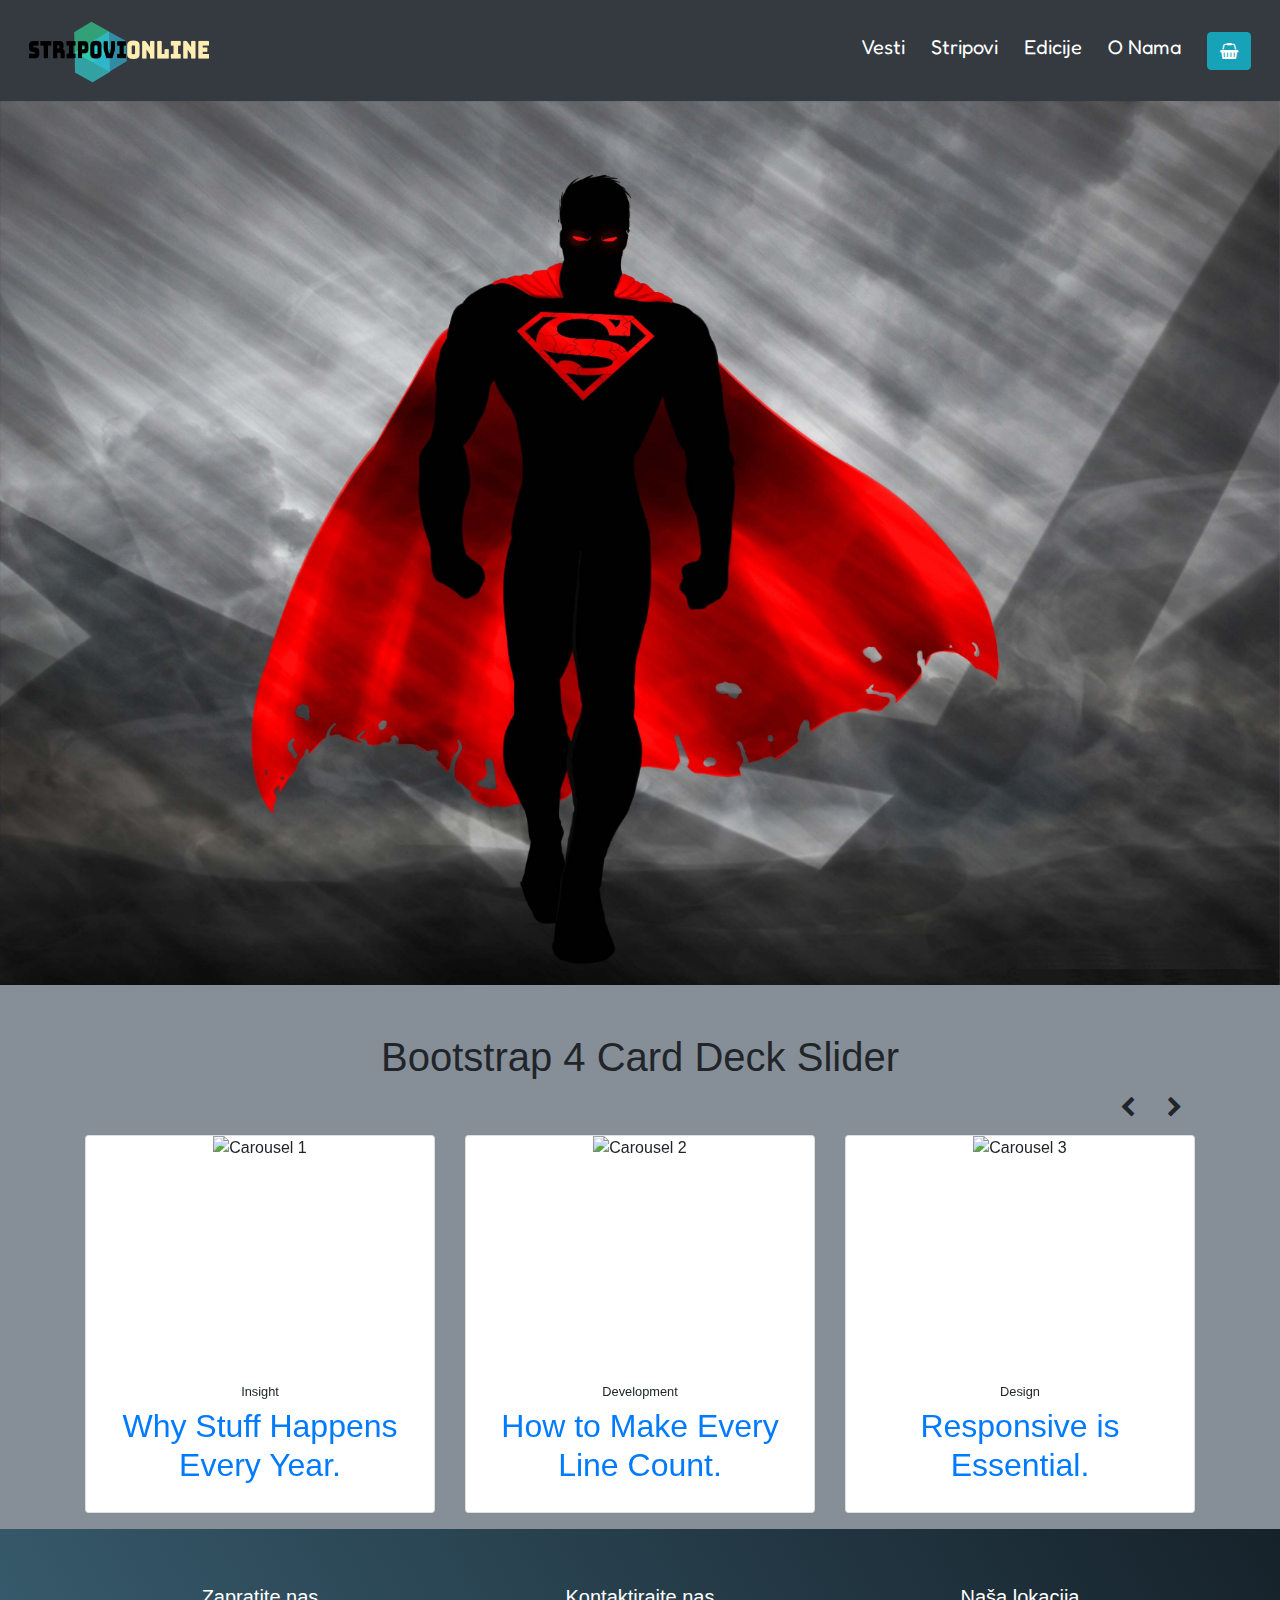
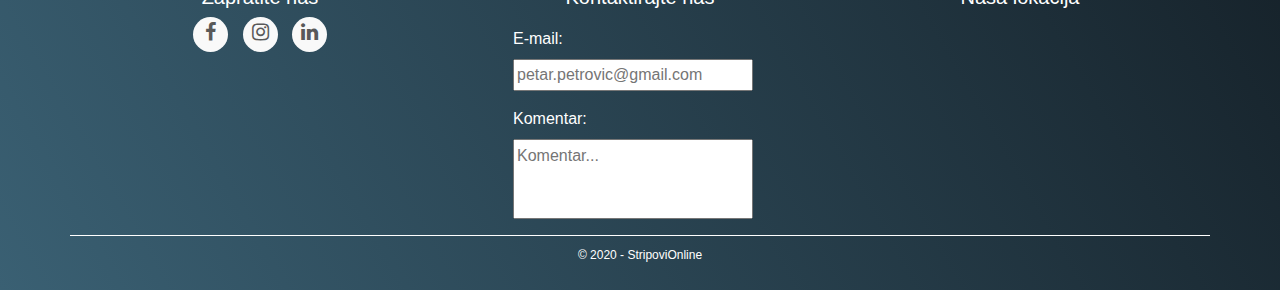
==== index.html @ 9f7eedb9 "Izmene3" ====
<!DOCTYPE html>
<html lang="en">

<head>

    <meta charset="UTF-8">
    <meta name="viewport" content="width=device-width, initial-scale=1.0">
    <title>StripoviOnline</title>
    <link rel="stylesheet" href="style.css">
    <script type="text/javascript" src="main.js"></script>
    <meta charset='utf-8'>
    <!-- CSS -->
    <link rel="stylesheet" href="https://maxcdn.bootstrapcdn.com/bootstrap/4.3.1/css/bootstrap.min.css">
    <!-- jQuery -->
    <script src="https://ajax.googleapis.com/ajax/libs/jquery/3.4.1/jquery.min.js"></script>
    <!-- Popper JS -->
    <script src="https://cdnjs.cloudflare.com/ajax/libs/popper.js/1.14.7/umd/popper.min.js">
    </script>
    <!-- JavaScript -->
    <script src="https://maxcdn.bootstrapcdn.com/bootstrap/4.3.1/js/bootstrap.min.js">
    </script>
    <!--Icons-->
    <link rel="stylesheet" href="https://cdnjs.cloudflare.com/ajax/libs/font-awesome/4.7.0/css/font-awesome.min.css">
</head>

<body>
    <nav class="navbar navbar-expand-lg navbar-light bg-dark sticky-top py-0">
        <a class="navbar-brand" href="index.html"><img src="slike/stripovionline.png" alt="stripovionline"></a>
        <button class="navbar-toggler" data-target="#my-nav" data-toggle="collapse" aria-controls="my-nav"
            aria-expanded="false" aria-label="Toggle navigation">
            <span class="navbar-toggler-icon"></span>
        </button>
        <div id="my-nav" class="collapse navbar-collapse">
            <ul class="navbar-nav ml-auto">
                <li class="nav-item active ">
                    <a class="nav-link efekat" href="vesti.html" style="color: white;">Vesti<span
                            class="sr-only"></span></a>
                </li>
                <li class="nav-item active ">
                    <a class="nav-link efekat" href="stripovi.html" style="color: white;">Stripovi<span
                            class="sr-only"></span></a>
                </li>
                <li class="nav-item active ">
                    <a class="nav-link efekat" href="edicije.html" style="color: white;">Edicije<span
                            class="sr-only"></span></a>
                </li>
                <li class="nav-item active ">
                    <a class="nav-link efekat" href="onama.html" style="color: white;">O Nama<span
                            class="sr-only"></span></a>
                </li>

                <li class="nav-item active">
                    <a class="nav-link" href="cart.html"> <span id="group">
                            <button type="button" class="btn btn-info">
                                <i class="fa fa-shopping-basket"></i>
                            </button>
                            <span class="badge badge-light"></span>
                        </span><span class="sr-only"></span></a>
                </li>
            </ul>
        </div>
    </nav>

    <div class="container-fluid pl-0 pr-0" style="text-align: center;">
        <div id="demo" class="carousel slide carousel-fade mb-2" data-ride="carousel">
            <ul class="carousel-indicators">
                <li data-target="#demo" data-slide-to="0"></li>
                <li data-target="#demo" data-slide-to="1"></li>
                <li data-target="#demo" data-slide-to="2"></li>
                <li data-target="#demo" data-slide-to="3"></li>
                <li data-target="#demo" data-slide-to="4"></li>
            </ul>
            <div class="carousel-inner">
                <div class="carousel-item active">
                    <img src="slike/carousel3.jpg" alt="carousel3">
                </div>
                <div class="carousel-item">
                    <img src="slike/carousel4.jpg" alt="carousel4">
                </div>
                <div class="carousel-item">
                    <img src="slike/carousel1.jpg" alt="carousel1">
                </div>
                <div class="carousel-item">
                    <img src="slike/carousel2.jpg" alt="carousel2">
                </div>
            </div>
            <a class="carousel-control-prev" href="#demo" data-slide="prev">
            </a>
            <a class="carousel-control-next" href="#demo" data-slide="next">
            </a>
        </div>
        <div id="demo2" class="carousel slide carousel-fade mb-2" data-ride="carousel">
            <ul class="carousel-indicators">
                <li data-target="#demo2" data-slide-to="0"></li>
                <li data-target="#demo2" data-slide-to="1"></li>
                <li data-target="#demo2" data-slide-to="2"></li>
                <li data-target="#demo2" data-slide-to="3"></li>
                <li data-target="#demo2" data-slide-to="4"></li>
            </ul>
            <div class="carousel-inner">

            </div>
            <a class="carousel-control-prev" href="#demo" data-slide="prev">
            </a>
            <a class="carousel-control-next" href="#demo" data-slide="next">
            </a>
        </div>
        <section class="container pt-3">
            <div class="row">
                <div class="col-lg-12">
                    <h1>Bootstrap 4 Card Deck Slider</h1>
                </div>
            </div>
        </section>
        <section class="carousel slide" data-ride="carousel" id="postsCarousel">
            <div class="container">
                <div class="row">
                    <div class="col-12 text-md-right lead">
                        <a class="btn btn-secondary-outline prev" href="" title="go back"><i
                                class="fa fa-lg fa-chevron-left"></i></a>
                        <a class="btn btn-secondary-outline next" href="" title="more"><i
                                class="fa fa-lg fa-chevron-right"></i></a>
                    </div>
                </div>
            </div>
            <div class="container pt-0 mt-2">
                <div class="carousel-inner">
                    <div class="carousel-item active">
                        <div class="card-deck">
                            <div class="card h-100">
                                <div class="card-img-top card-img-top-250">
                                    <img class="img-fluid" src="http://i.imgur.com/EW5FgJM.png" alt="Carousel 1">
                                </div>
                                <div class="card-body pt-2">
                                    <h6 class="small text-wide p-b-2">Insight</h6>
                                    <h2>
                                        <a href="">Why Stuff Happens Every Year.</a>
                                    </h2>
                                </div>
                            </div>
                            <div class="card h-100">
                                <div class="card-img-top card-img-top-250">
                                    <img class="img-fluid" src="http://i.imgur.com/Hw7sWGU.png" alt="Carousel 2">
                                </div>
                                <div class="card-body pt-2">
                                    <h6 class="small text-wide p-b-2">Development</h6>
                                    <h2>
                                        <a href="">How to Make Every Line Count.</a>
                                    </h2>
                                </div>
                            </div>
                            <div class="card h-100">
                                <div class="card-img-top card-img-top-250">
                                    <img class="img-fluid" src="http://i.imgur.com/g27lAMl.png" alt="Carousel 3">
                                </div>
                                <div class="card-body pt-2">
                                    <h6 class="small text-wide p-b-2">Design</h6>
                                    <h2>
                                        <a href="">Responsive is Essential.</a>
                                    </h2>
                                </div>
                            </div>
                        </div>
                    </div>
                    <div class="carousel-item">
                        <div class="card-deck">
                            <div class="card">
                                <div class="card-img-top card-img-top-250">
                                    <img class="img-fluid"
                                        src="//visualhunt.com/photos/l/1/office-student-work-study.jpg"
                                        alt="Carousel 4">
                                </div>
                                <div class="card-body pt-2">
                                    <h6 class="small text-wide p-b-2">Another</h6>
                                    <h2>
                                        <a href="">Tagline or Call-to-action.</a>
                                    </h2>
                                </div>
                            </div>
                            <div class="card">
                                <div class="card-img-top card-img-top-250">
                                    <img class="img-fluid"
                                        src="//visualhunt.com/photos/l/1/working-woman-technology-computer.jpg"
                                        alt="Carousel 5">
                                </div>
                                <div class="card-body pt-2">
                                    <h6 class="small text-wide p-b-2"><span class="pull-xs-right">12.04</span> Category
                                        1</h6>
                                    <h2>
                                        <a href="">This is a Blog Title.</a>
                                    </h2>
                                </div>
                            </div>
                            <div class="card">
                                <div class="card-img-top card-img-top-250">
                                    <img class="img-fluid"
                                        src="//visualhunt.com/photos/l/1/people-office-team-collaboration.jpg"
                                        alt="Carousel 6">
                                </div>
                                <div class="card-body pt-2">
                                    <h6 class="small text-wide p-b-2">Category 3</h6>
                                    <h2>
                                        <a href="">Catchy Title of a Blog Post.</a>
                                    </h2>
                                </div>
                            </div>
                        </div>
                    </div>
                </div>
            </div>
        </section>
    </div>

    <footer class="mainfooter" role="contentinfo">
        <div class="footer-middle">
            <div class="container">
                <div class="row">
                    <div class="col-md-4 socials">
                        <h5>Zapratite nas</h5>
                        <ul class="social-network social-circle">
                            <li><a href="www.facebook.com" class="icoFacebook" title="Facebook"><i
                                        class="fa fa-facebook"></i></a>
                            </li>
                            <li><a href="www.instagram.com" class="icoInstagram" title="Instagram"><i
                                        class="fa fa-instagram"></i></a>
                            </li>
                            <li><a href="www.linkedin.com" class="icoLinkedin" title="Linkedin"><i
                                        class="fa fa-linkedin"></i></a>
                            </li>
                        </ul>
                    </div>
                    <div class="col-md-4 contactform">
                        <div class="form">
                            <h5 style="text-align: center; padding-bottom: 0.5em;">Kontaktirajte nas</h5>
                            <label for="email">E-mail:</label>
                            <input type="email" name="email" id="email" placeholder="petar.petrovic@gmail.com"
                                style="height: 2em; width: 15em; margin-bottom: 1em;"><br>
                            <label for="textarea">Komentar:</label>
                            <input type="text" name="textarea" id="textarea" placeholder="Komentar..."
                                style="height: 5em; width: 15em; margin-bottom: 1em; padding-bottom: 3em;"><br>
                        </div>
                    </div>
                    <div class="col-md-4 map">
                        <h5>Naša lokacija</h5>
                        <div id="map-container-google-2" class="z-depth-1-half map-container"
                            style="height: 13em; text-align: center;">
                            <iframe src="https://maps.google.com/maps?q=belgrade&t=&z=13&ie=UTF8&iwloc=&output=embed"
                                frameborder="1" style="border:0;" allowfullscreen></iframe>
                        </div>
                    </div>
                </div>
                <div class="row">
                    <div class="col-md-12 copy">
                        <p class="text-center">&copy; 2020 - StripoviOnline</p>
                    </div>
                </div>
            </div>
        </div>
    </footer>
</body>



</html>
---- style.css ----
@import url('https://fonts.googleapis.com/css2?family=Fredoka+One&display=swap');
@import url('https://fonts.googleapis.com/css2?family=Open+Sans&display=swap');
@import url('https://fonts.googleapis.com/css2?family=Lato&display=swap');
body {
    font-size: 18px;
    width: 100%;
}

.container-fluid {
    background-color: #868f98;
    overflow: hidden;
}

/* Navbar */

nav {
    padding: 24px;
    text-align: center;
    font-family: 'Fredoka One', cursive;
    font-size: 20px;
}

nav a {    
    text-decoration: none;
    padding: 20px 0;
    margin: 0 5px;
    font-size: 20px;
}

.efekat:hover {
    transition: 0.125s ease;
    color: white;
    border-top: 4px solid white;
    border-bottom: 4px solid white;
    padding: 6px 0;
}

.badge {
    position: relative;
    top: -20px;
    left: -25px;
    border: 1px solid black;
    border-radius: 50%;
}

button {
    margin: 5px;
}

/*Slike*/

.logo {
    display: inline;
    margin-right: 450px;
}

.thumbnail img {
    display: inline;
    height: 250px;
    width: 180px;
}

/*Dugme "Dodaj"*/

.dugme {
    position: absolute;
    bottom: 0;
    right: 1em;
    line-height: 2vw;
    text-align: center;
    font-family: 'Lato', sans-serif;
}

/*Stripovi.html*/

#stripovi {
    padding-top: 1em;
    margin-left: 10px;
}

.comic-img-top {
    background-color: whitesmoke;
    border-radius: 3px;
    margin-right: 1em;
    padding-top: 3em;
}

.naziv {
    font-family: 'Fredoka One', cursive;
    float: right;
    margin-top: auto;
}

.cena {
    position: absolute;
    color: rgb(16, 111, 114);
    bottom: 3em;
    right: 1em;
    font-family: 'Lato', sans-serif;
    font-weight: 1000;
}

.opis {
    font-family: 'Lato', sans-serif;
    font-weight: 600;
}

.kupi {
    filter: invert(100%);
    margin-bottom: 10px;
}

/*Index.html*/

.carousel-inner img {
    width: 100%;
    height: 100vh;
    padding-bottom: 1em;
}

.carousel-inner {
    padding-left: 0em;
    padding-right: 0em;
    margin-left: 0em;
    margin-right: 0em;
}

.carousel-indicators li {
    visibility: hidden;
}

.card-title {
    font-family: 'Fredoka One', cursive;
}

.card-body>p {
    font-family: 'Lato', sans-serif;
}

.card-deck {
    padding-bottom: 1em;
}

.card:hover {
    box-shadow: 55px 55px 55px 55px rgba(0, 0, 0, 0.3);
    transition: 375ms;
}

.card-img-top {
    height: 15em;
}

.footer-middle {
    margin-top: 0em;
}

/*Dugme "Vrh"*/

.back-to-top {
    position: fixed;
    bottom: 35px;
    right: 25px;
    height: 38px;
    width: 60px;
    display: none;
    margin-bottom: -10px;
}

/*Footer*/

.form {
    text-align: left;
    position: relative;
    width: 100%;
    padding-right: 3em;
    padding-left: 3em;
}

.socials, .contactform, .map{
    text-align: center;
}

.socials .contactform .map>h5{
    padding-bottom: 2em;
}

footer {
    background: #16222A;
    background: -webkit-linear-gradient(59deg, #3A6073, #16222A);
    background: linear-gradient(60deg, #3A6073, #16222A);
    color: white;
    padding-top: 1.5em;
}

footer a {
    color: #fff;
    font-size: 14px;
    transition-duration: 0.2s;
}

footer a:hover {
    color: #FA944B;
    text-decoration: none;
}

.copy {
    font-size: 12px;
    padding: 10px;
    border-top: 1px solid #FFFFFF;
}

.footer-middle {
    padding-top: 2em;
    color: white;
}

.map-container-2 {
    overflow: hidden;
    padding-bottom: 56.25%;
    position: relative;
    height: 0;
}

.map-container-2 iframe {
    left: 0;
    top: 0;
    height: 100%;
    width: 100%;
    position: absolute;
}

/* Social */

ul.social-network {
    list-style: none;
    display: inline;
    margin-left: 0 !important;
    padding: 0;
    
}

ul.social-network li {
    display: inline;
    margin: 0 5px;
    
}

/* Footer social */

.social-network a.icoFacebook:hover {
    background-color: #3B5998;
}

.social-network a.icoLinkedin:hover {
    background-color: #007bb7;
}

.social-network a.icoInstagram:hover {
    background: #f09433;
    background: -moz-linear-gradient(45deg, #f09433 0%, #e6683c 25%, #dc2743 50%, #cc2366 75%, #bc1888 100%);
    background: -webkit-linear-gradient(45deg, #f09433 0%, #e6683c 25%, #dc2743 50%, #cc2366 75%, #bc1888 100%);
    background: linear-gradient(45deg, #f09433 0%, #e6683c 25%, #dc2743 50%, #cc2366 75%, #bc1888 100%);
    filter: progid:DXImageTransform.Microsoft.gradient( startColorstr='#f09433', endColorstr='#bc1888', GradientType=1);
}

.social-network a.icoFacebook:hover i, .social-network a.icoLinkedin:hover i, .social-network a.icoInstagram:hover i {
    color: #fff;
}

.social-network a.socialIcon:hover, .socialHoverClass {
    color: #44BCDD;
}

.social-circle li a {
    display: inline-block;
    position: relative;
    margin: 0 auto 0 auto;
    -moz-border-radius: 50%;
    -webkit-border-radius: 50%;
    border-radius: 50%;
    text-align: center;
    width: 35px;
    height: 35px;
    font-size: 20px;
}

.social-circle li i {
    margin: 0;
    line-height: 30px;
    text-align: center;
}

.social-circle li a:hover i, .triggeredHover {
    -moz-transform: rotate(360deg);
    -webkit-transform: rotate(360deg);
    -ms--transform: rotate(360deg);
    transform: rotate(360deg);
    -webkit-transition: all 0.2s;
    -moz-transition: all 0.2s;
    -o-transition: all 0.2s;
    -ms-transition: all 0.2s;
    transition: all 0.2s;
}

.social-circle i {
    color: #595959;
    -webkit-transition: all 0.8s;
    -moz-transition: all 0.8s;
    -o-transition: all 0.8s;
    -ms-transition: all 0.8s;
    transition: all 0.8s;
}

.social-network a {
    background-color: #F9F9F9;
}
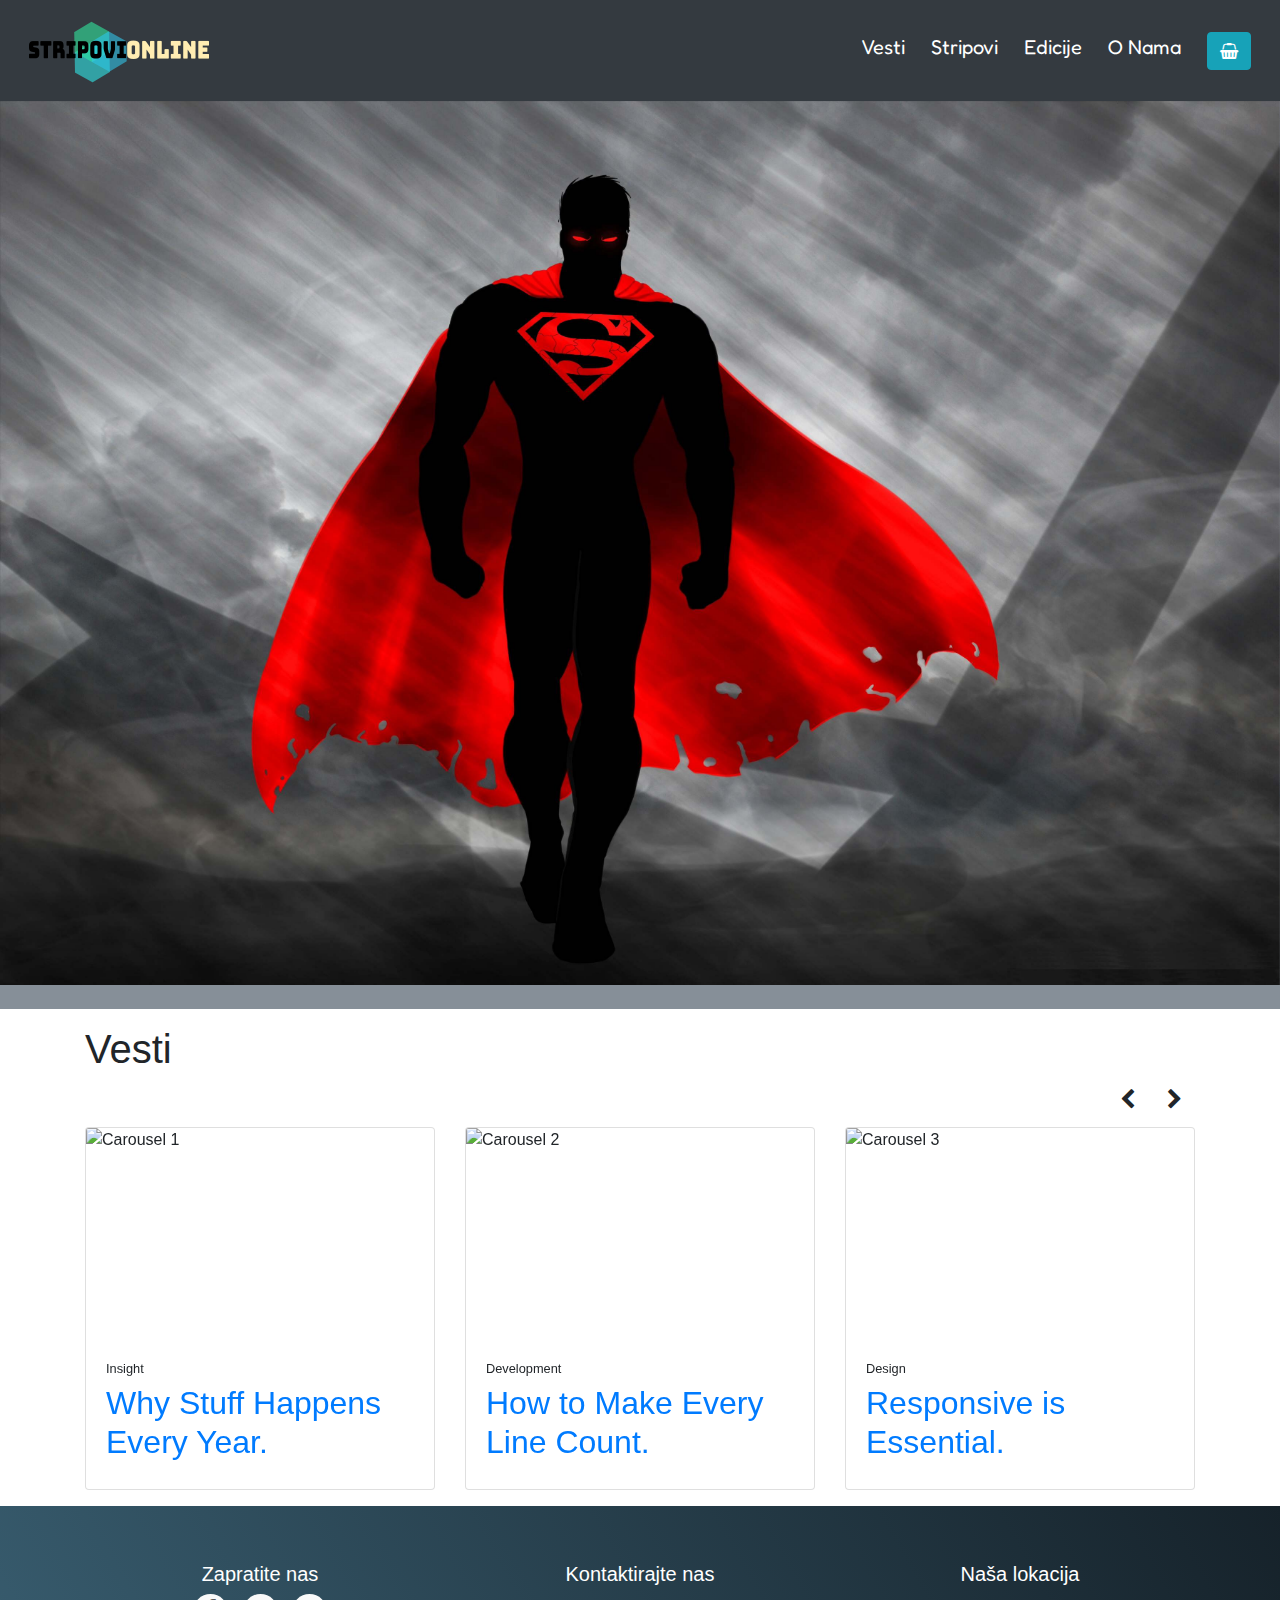
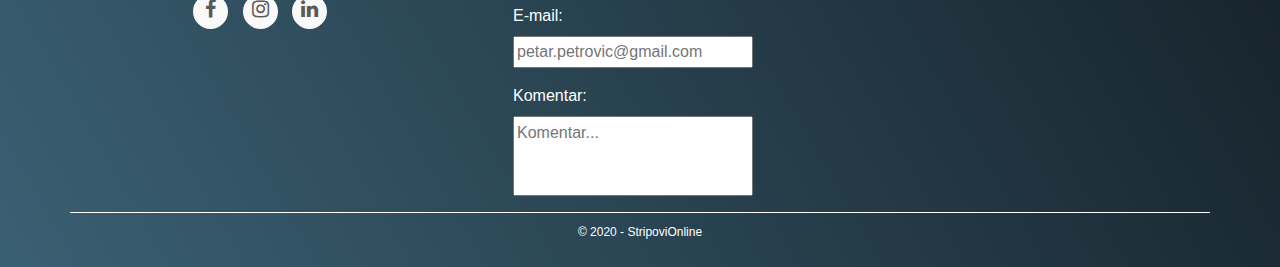
==== commit dc2c25f2: "Izmene4" ====
--- a/index.html
+++ b/index.html
@@ -88,129 +88,112 @@
             </a>
             <a class="carousel-control-next" href="#demo" data-slide="next">
             </a>
-        </div>
-        <div id="demo2" class="carousel slide carousel-fade mb-2" data-ride="carousel">
-            <ul class="carousel-indicators">
-                <li data-target="#demo2" data-slide-to="0"></li>
-                <li data-target="#demo2" data-slide-to="1"></li>
-                <li data-target="#demo2" data-slide-to="2"></li>
-                <li data-target="#demo2" data-slide-to="3"></li>
-                <li data-target="#demo2" data-slide-to="4"></li>
-            </ul>
+        </div>        
+    </div>
+    <section class="container pt-3">
+        <div class="row">
+            <div class="col-lg-12">
+                <h1>Vesti</h1>
+            </div>
+        </div>
+    </section>
+    <section class="carousel slide" data-ride="carousel" id="postsCarousel">
+        <div class="container">
+            <div class="row">
+                <div class="col-12 text-md-right lead">
+                    <a class="btn btn-secondary-outline prev" href="" title="go back"><i
+                            class="fa fa-lg fa-chevron-left"></i></a>
+                    <a class="btn btn-secondary-outline next" href="" title="more"><i
+                            class="fa fa-lg fa-chevron-right"></i></a>
+                </div>
+            </div>
+        </div>
+        <div class="container pt-0 mt-2">
             <div class="carousel-inner">
-
-            </div>
-            <a class="carousel-control-prev" href="#demo" data-slide="prev">
-            </a>
-            <a class="carousel-control-next" href="#demo" data-slide="next">
-            </a>
-        </div>
-        <section class="container pt-3">
-            <div class="row">
-                <div class="col-lg-12">
-                    <h1>Bootstrap 4 Card Deck Slider</h1>
-                </div>
-            </div>
-        </section>
-        <section class="carousel slide" data-ride="carousel" id="postsCarousel">
-            <div class="container">
-                <div class="row">
-                    <div class="col-12 text-md-right lead">
-                        <a class="btn btn-secondary-outline prev" href="" title="go back"><i
-                                class="fa fa-lg fa-chevron-left"></i></a>
-                        <a class="btn btn-secondary-outline next" href="" title="more"><i
-                                class="fa fa-lg fa-chevron-right"></i></a>
-                    </div>
-                </div>
-            </div>
-            <div class="container pt-0 mt-2">
-                <div class="carousel-inner">
-                    <div class="carousel-item active">
-                        <div class="card-deck">
-                            <div class="card h-100">
-                                <div class="card-img-top card-img-top-250">
-                                    <img class="img-fluid" src="http://i.imgur.com/EW5FgJM.png" alt="Carousel 1">
-                                </div>
-                                <div class="card-body pt-2">
-                                    <h6 class="small text-wide p-b-2">Insight</h6>
-                                    <h2>
-                                        <a href="">Why Stuff Happens Every Year.</a>
-                                    </h2>
-                                </div>
-                            </div>
-                            <div class="card h-100">
-                                <div class="card-img-top card-img-top-250">
-                                    <img class="img-fluid" src="http://i.imgur.com/Hw7sWGU.png" alt="Carousel 2">
-                                </div>
-                                <div class="card-body pt-2">
-                                    <h6 class="small text-wide p-b-2">Development</h6>
-                                    <h2>
-                                        <a href="">How to Make Every Line Count.</a>
-                                    </h2>
-                                </div>
-                            </div>
-                            <div class="card h-100">
-                                <div class="card-img-top card-img-top-250">
-                                    <img class="img-fluid" src="http://i.imgur.com/g27lAMl.png" alt="Carousel 3">
-                                </div>
-                                <div class="card-body pt-2">
-                                    <h6 class="small text-wide p-b-2">Design</h6>
-                                    <h2>
-                                        <a href="">Responsive is Essential.</a>
-                                    </h2>
-                                </div>
-                            </div>
-                        </div>
-                    </div>
-                    <div class="carousel-item">
-                        <div class="card-deck">
-                            <div class="card">
-                                <div class="card-img-top card-img-top-250">
-                                    <img class="img-fluid"
-                                        src="//visualhunt.com/photos/l/1/office-student-work-study.jpg"
-                                        alt="Carousel 4">
-                                </div>
-                                <div class="card-body pt-2">
-                                    <h6 class="small text-wide p-b-2">Another</h6>
-                                    <h2>
-                                        <a href="">Tagline or Call-to-action.</a>
-                                    </h2>
-                                </div>
-                            </div>
-                            <div class="card">
-                                <div class="card-img-top card-img-top-250">
-                                    <img class="img-fluid"
-                                        src="//visualhunt.com/photos/l/1/working-woman-technology-computer.jpg"
-                                        alt="Carousel 5">
-                                </div>
-                                <div class="card-body pt-2">
-                                    <h6 class="small text-wide p-b-2"><span class="pull-xs-right">12.04</span> Category
-                                        1</h6>
-                                    <h2>
-                                        <a href="">This is a Blog Title.</a>
-                                    </h2>
-                                </div>
-                            </div>
-                            <div class="card">
-                                <div class="card-img-top card-img-top-250">
-                                    <img class="img-fluid"
-                                        src="//visualhunt.com/photos/l/1/people-office-team-collaboration.jpg"
-                                        alt="Carousel 6">
-                                </div>
-                                <div class="card-body pt-2">
-                                    <h6 class="small text-wide p-b-2">Category 3</h6>
-                                    <h2>
-                                        <a href="">Catchy Title of a Blog Post.</a>
-                                    </h2>
-                                </div>
-                            </div>
-                        </div>
-                    </div>
-                </div>
-            </div>
-        </section>
-    </div>
-
+                <div class="carousel-item active">
+                    <div class="card-deck">
+                        <div class="card h-100">
+                            <div class="card-img-top card-img-top-250">
+                                <img class="img-fluid" src="http://i.imgur.com/EW5FgJM.png" alt="Carousel 1">
+                            </div>
+                            <div class="card-body pt-2">
+                                <h6 class="small text-wide p-b-2">Insight</h6>
+                                <h2>
+                                    <a href="">Why Stuff Happens Every Year.</a>
+                                </h2>
+                            </div>
+                        </div>
+                        <div class="card h-100">
+                            <div class="card-img-top card-img-top-250">
+                                <img class="img-fluid" src="http://i.imgur.com/Hw7sWGU.png" alt="Carousel 2">
+                            </div>
+                            <div class="card-body pt-2">
+                                <h6 class="small text-wide p-b-2">Development</h6>
+                                <h2>
+                                    <a href="">How to Make Every Line Count.</a>
+                                </h2>
+                            </div>
+                        </div>
+                        <div class="card h-100">
+                            <div class="card-img-top card-img-top-250">
+                                <img class="img-fluid" src="http://i.imgur.com/g27lAMl.png" alt="Carousel 3">
+                            </div>
+                            <div class="card-body pt-2">
+                                <h6 class="small text-wide p-b-2">Design</h6>
+                                <h2>
+                                    <a href="">Responsive is Essential.</a>
+                                </h2>
+                            </div>
+                        </div>
+                    </div>
+                </div>
+                <div class="carousel-item">
+                    <div class="card-deck">
+                        <div class="card">
+                            <div class="card-img-top card-img-top-250">
+                                <img class="img-fluid"
+                                    src="//visualhunt.com/photos/l/1/office-student-work-study.jpg"
+                                    alt="Carousel 4">
+                            </div>
+                            <div class="card-body pt-2">
+                                <h6 class="small text-wide p-b-2">Another</h6>
+                                <h2>
+                                    <a href="">Tagline or Call-to-action.</a>
+                                </h2>
+                            </div>
+                        </div>
+                        <div class="card">
+                            <div class="card-img-top card-img-top-250">
+                                <img class="img-fluid"
+                                    src="//visualhunt.com/photos/l/1/working-woman-technology-computer.jpg"
+                                    alt="Carousel 5">
+                            </div>
+                            <div class="card-body pt-2">
+                                <h6 class="small text-wide p-b-2"><span class="pull-xs-right">12.04</span> Category
+                                    1</h6>
+                                <h2>
+                                    <a href="">This is a Blog Title.</a>
+                                </h2>
+                            </div>
+                        </div>
+                        <div class="card">
+                            <div class="card-img-top card-img-top-250">
+                                <img class="img-fluid"
+                                    src="//visualhunt.com/photos/l/1/people-office-team-collaboration.jpg"
+                                    alt="Carousel 6">
+                            </div>
+                            <div class="card-body pt-2">
+                                <h6 class="small text-wide p-b-2">Category 3</h6>
+                                <h2>
+                                    <a href="">Catchy Title of a Blog Post.</a>
+                                </h2>
+                            </div>
+                        </div>
+                    </div>
+                </div>
+            </div>
+        </div>
+    </section>
     <footer class="mainfooter" role="contentinfo">
         <div class="footer-middle">
             <div class="container">
--- a/style.css
+++ b/style.css
@@ -128,6 +128,26 @@
 .carousel-indicators li {
     visibility: hidden;
 }
+
+/*Carousel vesti*/
+
+.carousel-item-prev,
+.carousel-item-next,
+.carousel-item.active {
+    display:flex;
+}
+
+.card-img-top-250 {
+    max-height: 225px;
+    overflow:hidden;
+}
+
+.carousel-inner>.carousel-item.next.left,
+.carousel-inner>.carousel-item.prev.right,
+{
+    transition: all 1s ease;
+}
+
 
 .card-title {
     font-family: 'Fredoka One', cursive;
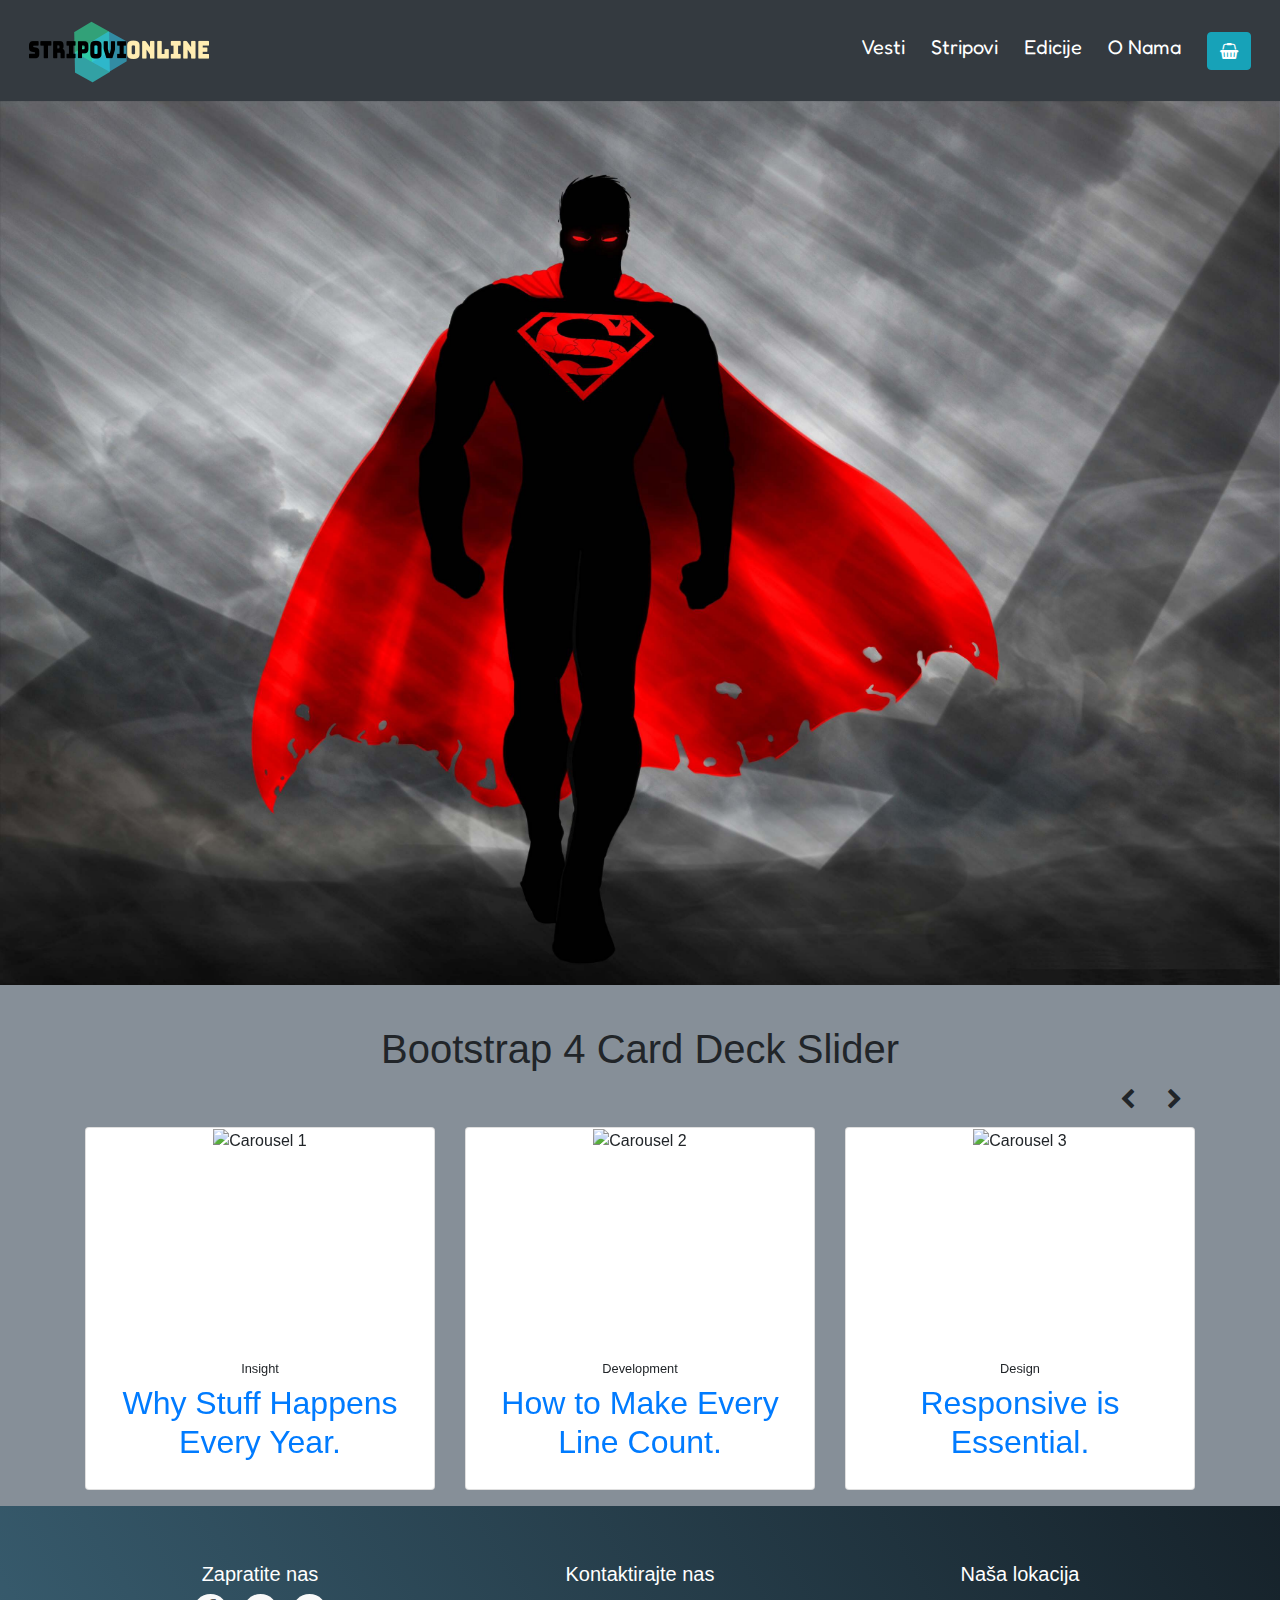
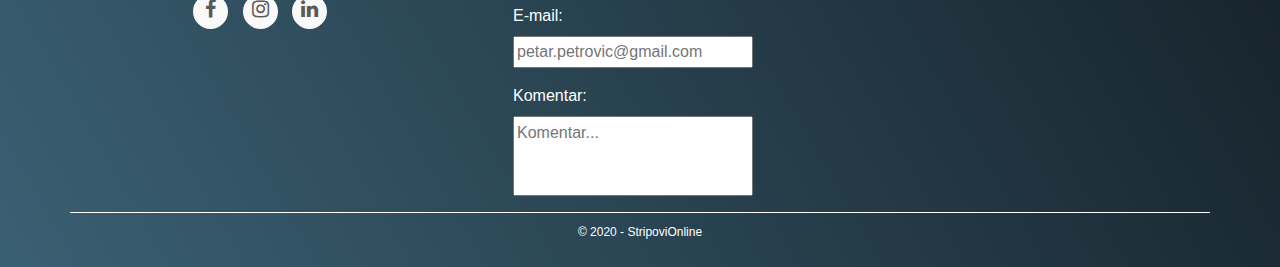
==== commit dc3896b0: "Izmene5" ====
--- a/index.html
+++ b/index.html
@@ -12,7 +12,7 @@
     <!-- CSS -->
     <link rel="stylesheet" href="https://maxcdn.bootstrapcdn.com/bootstrap/4.3.1/css/bootstrap.min.css">
     <!-- jQuery -->
-    <script src="https://ajax.googleapis.com/ajax/libs/jquery/3.4.1/jquery.min.js"></script>
+    <script src="jquery-3.5.1.min.js"></script>
     <!-- Popper JS -->
     <script src="https://cdnjs.cloudflare.com/ajax/libs/popper.js/1.14.7/umd/popper.min.js">
     </script>
@@ -63,14 +63,14 @@
 
     <div class="container-fluid pl-0 pr-0" style="text-align: center;">
         <div id="demo" class="carousel slide carousel-fade mb-2" data-ride="carousel">
-            <ul class="carousel-indicators">
+            <ul class="carousel-indicators slideshow-arrows">
                 <li data-target="#demo" data-slide-to="0"></li>
                 <li data-target="#demo" data-slide-to="1"></li>
                 <li data-target="#demo" data-slide-to="2"></li>
                 <li data-target="#demo" data-slide-to="3"></li>
                 <li data-target="#demo" data-slide-to="4"></li>
             </ul>
-            <div class="carousel-inner">
+            <div class="carousel-inner slideshow">
                 <div class="carousel-item active">
                     <img src="slike/carousel3.jpg" alt="carousel3">
                 </div>
@@ -88,112 +88,103 @@
             </a>
             <a class="carousel-control-next" href="#demo" data-slide="next">
             </a>
-        </div>        
+        </div>
+        <section class="container pt-3">
+            <div class="row">
+                <div class="col-lg-12">
+                    <h1>Bootstrap 4 Card Deck Slider</h1>
+                </div>
+            </div>
+        </section>
+        <section class="carousel slide" data-ride="carousel" id="postsCarousel">
+            <div class="container">
+                <div class="row">
+                    <div class="col-12 text-md-right lead">
+                        <a class="btn btn-secondary-outline prev" href="" title="Nazad"><i class="fa fa-lg fa-chevron-left"></i></a>
+                        <a class="btn btn-secondary-outline next" href="" title="Napred"><i class="fa fa-lg fa-chevron-right"></i></a>
+                    </div>
+                </div>
+            </div>
+            <div class="container pt-0 mt-2">
+                <div class="carousel-inner">
+                    <div class="carousel-item active">
+                        <div class="card-deck">
+                            <div class="card h-100">
+                                <div class="card-img-top card-img-top-250">
+                                    <img class="img-fluid" src="http://i.imgur.com/EW5FgJM.png" alt="Carousel 1">
+                                </div>
+                                <div class="card-body pt-2">
+                                    <h6 class="small text-wide p-b-2">Insight</h6>
+                                    <h2>
+                                        <a href="">Why Stuff Happens Every Year.</a>
+                                    </h2>
+                                </div>
+                            </div>
+                            <div class="card h-100">
+                                <div class="card-img-top card-img-top-250">
+                                    <img class="img-fluid" src="http://i.imgur.com/Hw7sWGU.png" alt="Carousel 2">
+                                </div>
+                                <div class="card-body pt-2">
+                                    <h6 class="small text-wide p-b-2">Development</h6>
+                                    <h2>
+                                        <a href="">How to Make Every Line Count.</a>
+                                    </h2>
+                                </div>
+                            </div>
+                            <div class="card h-100">
+                                <div class="card-img-top card-img-top-250">
+                                    <img class="img-fluid" src="http://i.imgur.com/g27lAMl.png" alt="Carousel 3">
+                                </div>
+                                <div class="card-body pt-2">
+                                    <h6 class="small text-wide p-b-2">Design</h6>
+                                    <h2>
+                                        <a href="">Responsive is Essential.</a>
+                                    </h2>
+                                </div>
+                            </div>
+                        </div>
+                    </div>
+                    <div class="carousel-item">
+                        <div class="card-deck">
+                            <div class="card">
+                                <div class="card-img-top card-img-top-250">
+                                    <img class="img-fluid" src="//visualhunt.com/photos/l/1/office-student-work-study.jpg" alt="Carousel 4">
+                                </div>
+                                <div class="card-body pt-2">
+                                    <h6 class="small text-wide p-b-2">Another</h6>
+                                    <h2>
+                                        <a href="">Tagline or Call-to-action.</a>
+                                    </h2>
+                                </div>
+                            </div>
+                            <div class="card">
+                                <div class="card-img-top card-img-top-250">
+                                    <img class="img-fluid" src="//visualhunt.com/photos/l/1/working-woman-technology-computer.jpg" alt="Carousel 5">
+                                </div>
+                                <div class="card-body pt-2">
+                                    <h6 class="small text-wide p-b-2"><span class="pull-xs-right">12.04</span> Category 1</h6>
+                                    <h2>
+                                        <a href="">This is a Blog Title.</a>
+                                    </h2>
+                                </div>
+                            </div>
+                            <div class="card">
+                                <div class="card-img-top card-img-top-250">
+                                    <img class="img-fluid" src="//visualhunt.com/photos/l/1/people-office-team-collaboration.jpg" alt="Carousel 6">
+                                </div>
+                                <div class="card-body pt-2">
+                                    <h6 class="small text-wide p-b-2">Category 3</h6>
+                                    <h2>
+                                        <a href="">Catchy Title of a Blog Post.</a>
+                                    </h2>
+                                </div>
+                            </div>
+                        </div>
+                    </div>
+                </div>
+            </div>
+        </section>
     </div>
-    <section class="container pt-3">
-        <div class="row">
-            <div class="col-lg-12">
-                <h1>Vesti</h1>
-            </div>
-        </div>
-    </section>
-    <section class="carousel slide" data-ride="carousel" id="postsCarousel">
-        <div class="container">
-            <div class="row">
-                <div class="col-12 text-md-right lead">
-                    <a class="btn btn-secondary-outline prev" href="" title="go back"><i
-                            class="fa fa-lg fa-chevron-left"></i></a>
-                    <a class="btn btn-secondary-outline next" href="" title="more"><i
-                            class="fa fa-lg fa-chevron-right"></i></a>
-                </div>
-            </div>
-        </div>
-        <div class="container pt-0 mt-2">
-            <div class="carousel-inner">
-                <div class="carousel-item active">
-                    <div class="card-deck">
-                        <div class="card h-100">
-                            <div class="card-img-top card-img-top-250">
-                                <img class="img-fluid" src="http://i.imgur.com/EW5FgJM.png" alt="Carousel 1">
-                            </div>
-                            <div class="card-body pt-2">
-                                <h6 class="small text-wide p-b-2">Insight</h6>
-                                <h2>
-                                    <a href="">Why Stuff Happens Every Year.</a>
-                                </h2>
-                            </div>
-                        </div>
-                        <div class="card h-100">
-                            <div class="card-img-top card-img-top-250">
-                                <img class="img-fluid" src="http://i.imgur.com/Hw7sWGU.png" alt="Carousel 2">
-                            </div>
-                            <div class="card-body pt-2">
-                                <h6 class="small text-wide p-b-2">Development</h6>
-                                <h2>
-                                    <a href="">How to Make Every Line Count.</a>
-                                </h2>
-                            </div>
-                        </div>
-                        <div class="card h-100">
-                            <div class="card-img-top card-img-top-250">
-                                <img class="img-fluid" src="http://i.imgur.com/g27lAMl.png" alt="Carousel 3">
-                            </div>
-                            <div class="card-body pt-2">
-                                <h6 class="small text-wide p-b-2">Design</h6>
-                                <h2>
-                                    <a href="">Responsive is Essential.</a>
-                                </h2>
-                            </div>
-                        </div>
-                    </div>
-                </div>
-                <div class="carousel-item">
-                    <div class="card-deck">
-                        <div class="card">
-                            <div class="card-img-top card-img-top-250">
-                                <img class="img-fluid"
-                                    src="//visualhunt.com/photos/l/1/office-student-work-study.jpg"
-                                    alt="Carousel 4">
-                            </div>
-                            <div class="card-body pt-2">
-                                <h6 class="small text-wide p-b-2">Another</h6>
-                                <h2>
-                                    <a href="">Tagline or Call-to-action.</a>
-                                </h2>
-                            </div>
-                        </div>
-                        <div class="card">
-                            <div class="card-img-top card-img-top-250">
-                                <img class="img-fluid"
-                                    src="//visualhunt.com/photos/l/1/working-woman-technology-computer.jpg"
-                                    alt="Carousel 5">
-                            </div>
-                            <div class="card-body pt-2">
-                                <h6 class="small text-wide p-b-2"><span class="pull-xs-right">12.04</span> Category
-                                    1</h6>
-                                <h2>
-                                    <a href="">This is a Blog Title.</a>
-                                </h2>
-                            </div>
-                        </div>
-                        <div class="card">
-                            <div class="card-img-top card-img-top-250">
-                                <img class="img-fluid"
-                                    src="//visualhunt.com/photos/l/1/people-office-team-collaboration.jpg"
-                                    alt="Carousel 6">
-                            </div>
-                            <div class="card-body pt-2">
-                                <h6 class="small text-wide p-b-2">Category 3</h6>
-                                <h2>
-                                    <a href="">Catchy Title of a Blog Post.</a>
-                                </h2>
-                            </div>
-                        </div>
-                    </div>
-                </div>
-            </div>
-        </div>
-    </section>
     <footer class="mainfooter" role="contentinfo">
         <div class="footer-middle">
             <div class="container">
--- a/style.css
+++ b/style.css
@@ -112,20 +112,20 @@
 
 /*Index.html*/
 
-.carousel-inner img {
+.slideshow img {
     width: 100%;
     height: 100vh;
     padding-bottom: 1em;
 }
 
-.carousel-inner {
+.slideshow {
     padding-left: 0em;
     padding-right: 0em;
     margin-left: 0em;
     margin-right: 0em;
 }
 
-.carousel-indicators li {
+.slideshow-arrows li {
     visibility: hidden;
 }
 
@@ -142,10 +142,10 @@
     overflow:hidden;
 }
 
-.carousel-inner>.carousel-item.next.left,
-.carousel-inner>.carousel-item.prev.right,
+.carousel-inner>.carousel-item.prev.left,
+.carousel-inner>.carousel-item.prev.right
 {
-    transition: all 1s ease;
+    transition: all 5s ease;
 }
 
 
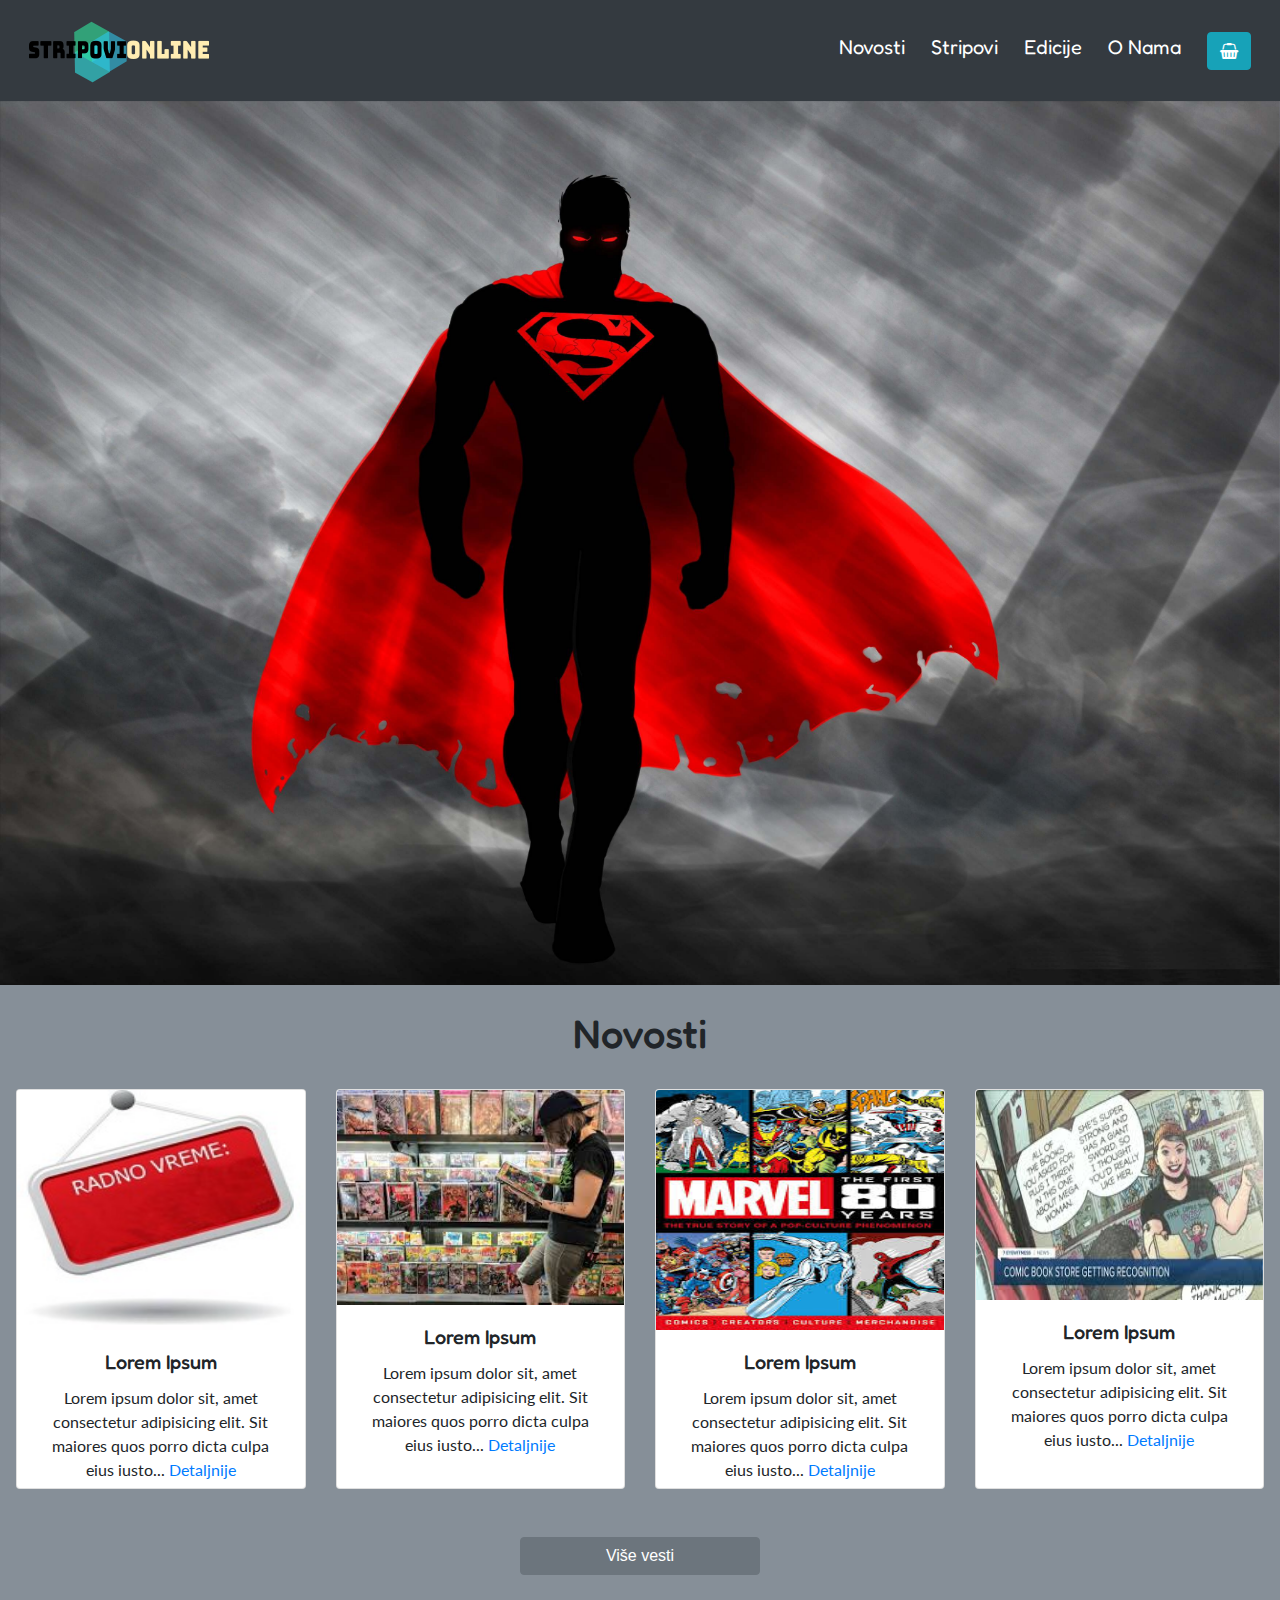
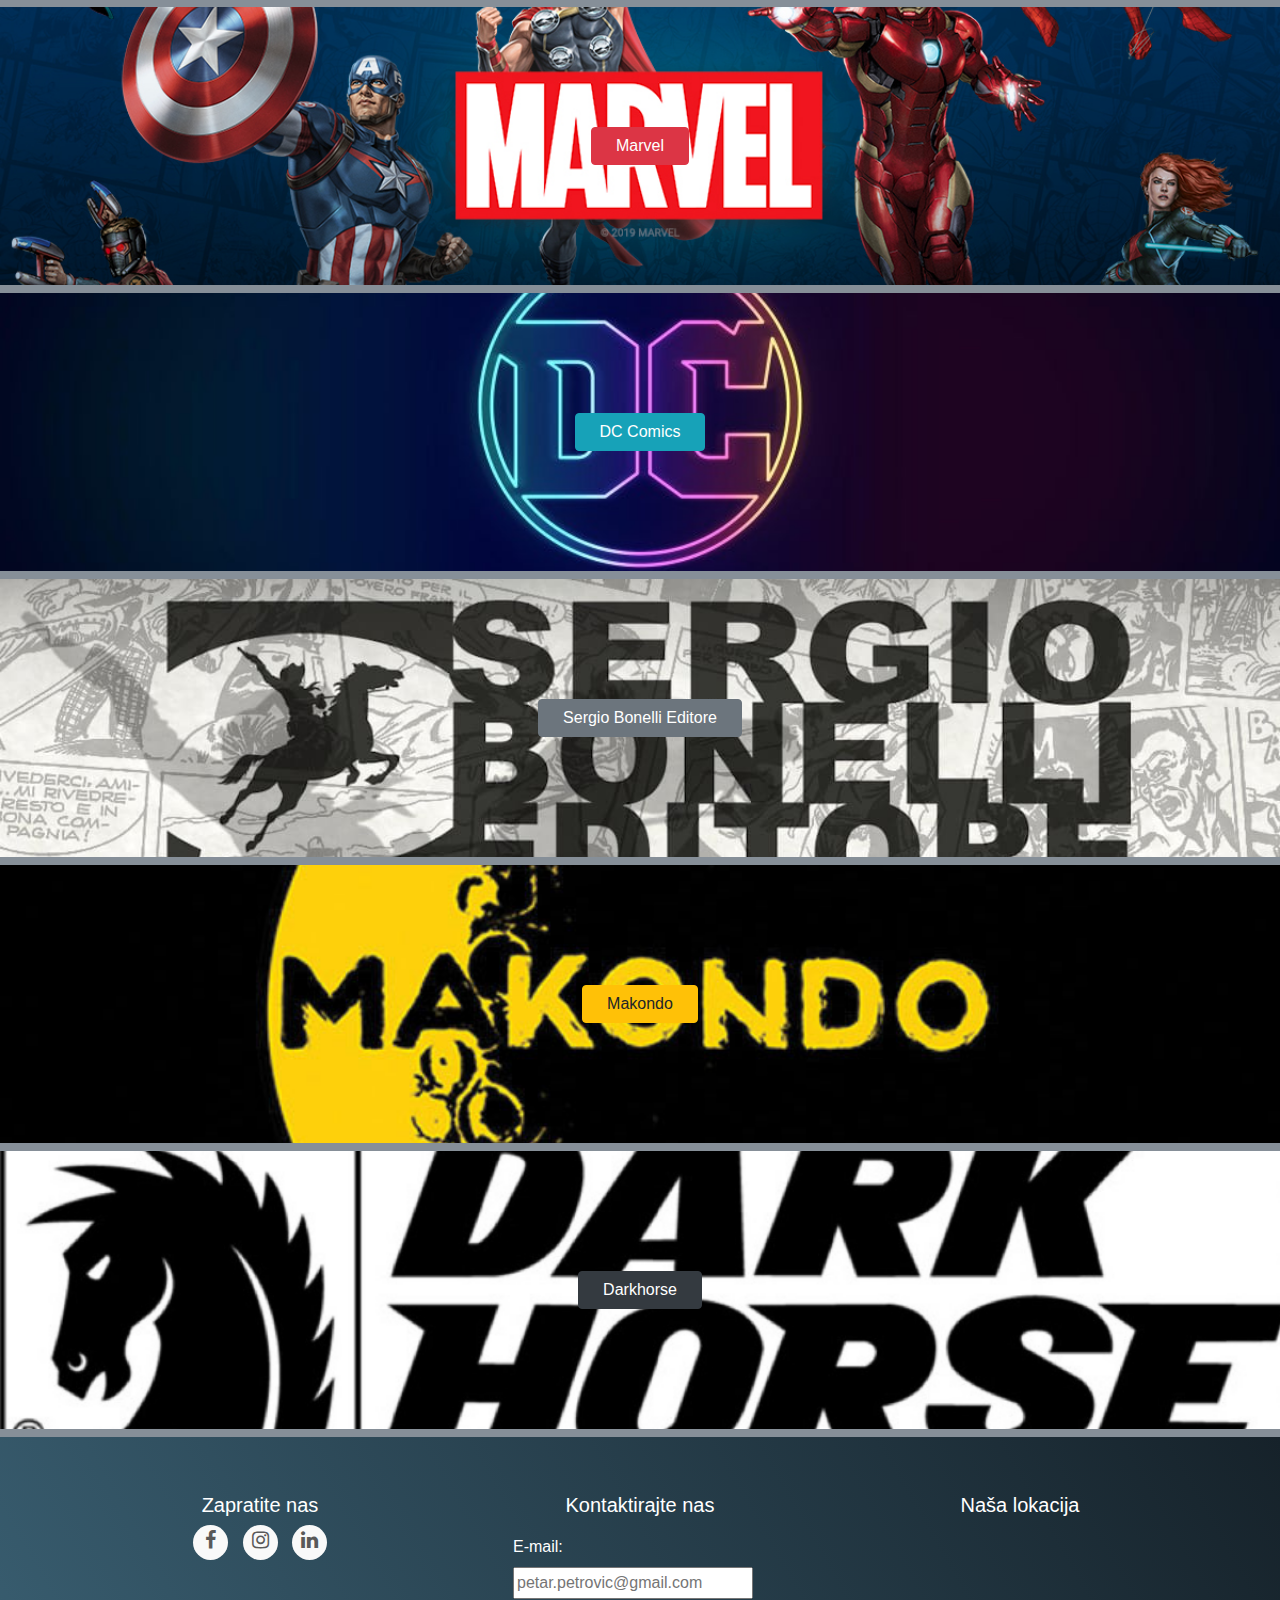
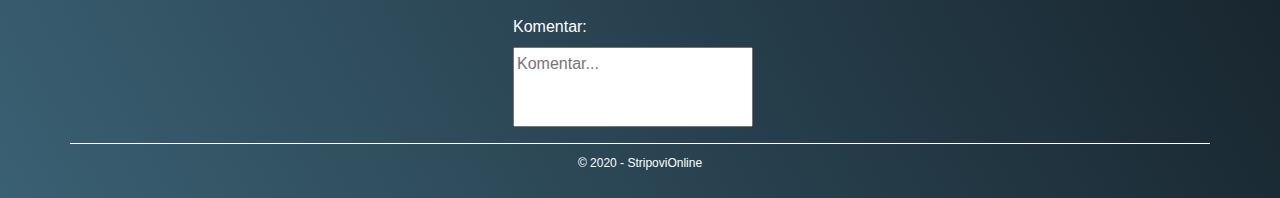
==== commit cebb1f4e: "Izmene6" ====
--- a/index.html
+++ b/index.html
@@ -8,17 +8,11 @@
     <title>StripoviOnline</title>
     <link rel="stylesheet" href="style.css">
     <script type="text/javascript" src="main.js"></script>
-    <meta charset='utf-8'>
-    <!-- CSS -->
-    <link rel="stylesheet" href="https://maxcdn.bootstrapcdn.com/bootstrap/4.3.1/css/bootstrap.min.css">
-    <!-- jQuery -->
-    <script src="jquery-3.5.1.min.js"></script>
-    <!-- Popper JS -->
-    <script src="https://cdnjs.cloudflare.com/ajax/libs/popper.js/1.14.7/umd/popper.min.js">
-    </script>
-    <!-- JavaScript -->
-    <script src="https://maxcdn.bootstrapcdn.com/bootstrap/4.3.1/js/bootstrap.min.js">
-    </script>
+    <meta charset="utf-8">
+    <meta name="viewport" content="width=device-width, initial-scale=1, shrink-to-fit=no">
+    <!-- Bootstrap CSS -->
+    <link rel="stylesheet" href="https://stackpath.bootstrapcdn.com/bootstrap/4.3.1/css/bootstrap.min.css"
+        integrity="sha384-ggOyR0iXCbMQv3Xipma34MD+dH/1fQ784/j6cY/iJTQUOhcWr7x9JvoRxT2MZw1T" crossorigin="anonymous">
     <!--Icons-->
     <link rel="stylesheet" href="https://cdnjs.cloudflare.com/ajax/libs/font-awesome/4.7.0/css/font-awesome.min.css">
 </head>
@@ -33,7 +27,7 @@
         <div id="my-nav" class="collapse navbar-collapse">
             <ul class="navbar-nav ml-auto">
                 <li class="nav-item active ">
-                    <a class="nav-link efekat" href="vesti.html" style="color: white;">Vesti<span
+                    <a class="nav-link efekat" href="novosti.html" style="color: white;">Novosti<span
                             class="sr-only"></span></a>
                 </li>
                 <li class="nav-item active ">
@@ -60,17 +54,16 @@
             </ul>
         </div>
     </nav>
-
     <div class="container-fluid pl-0 pr-0" style="text-align: center;">
         <div id="demo" class="carousel slide carousel-fade mb-2" data-ride="carousel">
-            <ul class="carousel-indicators slideshow-arrows">
+            <ul class="carousel-indicators">
                 <li data-target="#demo" data-slide-to="0"></li>
                 <li data-target="#demo" data-slide-to="1"></li>
                 <li data-target="#demo" data-slide-to="2"></li>
                 <li data-target="#demo" data-slide-to="3"></li>
                 <li data-target="#demo" data-slide-to="4"></li>
             </ul>
-            <div class="carousel-inner slideshow">
+            <div class="carousel-inner">
                 <div class="carousel-item active">
                     <img src="slike/carousel3.jpg" alt="carousel3">
                 </div>
@@ -89,97 +82,85 @@
             <a class="carousel-control-next" href="#demo" data-slide="next">
             </a>
         </div>
-        <section class="container pt-3">
-            <div class="row">
-                <div class="col-lg-12">
-                    <h1>Bootstrap 4 Card Deck Slider</h1>
-                </div>
-            </div>
-        </section>
-        <section class="carousel slide" data-ride="carousel" id="postsCarousel">
-            <div class="container">
-                <div class="row">
-                    <div class="col-12 text-md-right lead">
-                        <a class="btn btn-secondary-outline prev" href="" title="Nazad"><i class="fa fa-lg fa-chevron-left"></i></a>
-                        <a class="btn btn-secondary-outline next" href="" title="Napred"><i class="fa fa-lg fa-chevron-right"></i></a>
-                    </div>
-                </div>
-            </div>
-            <div class="container pt-0 mt-2">
-                <div class="carousel-inner">
-                    <div class="carousel-item active">
-                        <div class="card-deck">
-                            <div class="card h-100">
-                                <div class="card-img-top card-img-top-250">
-                                    <img class="img-fluid" src="http://i.imgur.com/EW5FgJM.png" alt="Carousel 1">
-                                </div>
-                                <div class="card-body pt-2">
-                                    <h6 class="small text-wide p-b-2">Insight</h6>
-                                    <h2>
-                                        <a href="">Why Stuff Happens Every Year.</a>
-                                    </h2>
-                                </div>
-                            </div>
-                            <div class="card h-100">
-                                <div class="card-img-top card-img-top-250">
-                                    <img class="img-fluid" src="http://i.imgur.com/Hw7sWGU.png" alt="Carousel 2">
-                                </div>
-                                <div class="card-body pt-2">
-                                    <h6 class="small text-wide p-b-2">Development</h6>
-                                    <h2>
-                                        <a href="">How to Make Every Line Count.</a>
-                                    </h2>
-                                </div>
-                            </div>
-                            <div class="card h-100">
-                                <div class="card-img-top card-img-top-250">
-                                    <img class="img-fluid" src="http://i.imgur.com/g27lAMl.png" alt="Carousel 3">
-                                </div>
-                                <div class="card-body pt-2">
-                                    <h6 class="small text-wide p-b-2">Design</h6>
-                                    <h2>
-                                        <a href="">Responsive is Essential.</a>
-                                    </h2>
-                                </div>
-                            </div>
-                        </div>
-                    </div>
-                    <div class="carousel-item">
-                        <div class="card-deck">
-                            <div class="card">
-                                <div class="card-img-top card-img-top-250">
-                                    <img class="img-fluid" src="//visualhunt.com/photos/l/1/office-student-work-study.jpg" alt="Carousel 4">
-                                </div>
-                                <div class="card-body pt-2">
-                                    <h6 class="small text-wide p-b-2">Another</h6>
-                                    <h2>
-                                        <a href="">Tagline or Call-to-action.</a>
-                                    </h2>
-                                </div>
-                            </div>
-                            <div class="card">
-                                <div class="card-img-top card-img-top-250">
-                                    <img class="img-fluid" src="//visualhunt.com/photos/l/1/working-woman-technology-computer.jpg" alt="Carousel 5">
-                                </div>
-                                <div class="card-body pt-2">
-                                    <h6 class="small text-wide p-b-2"><span class="pull-xs-right">12.04</span> Category 1</h6>
-                                    <h2>
-                                        <a href="">This is a Blog Title.</a>
-                                    </h2>
-                                </div>
-                            </div>
-                            <div class="card">
-                                <div class="card-img-top card-img-top-250">
-                                    <img class="img-fluid" src="//visualhunt.com/photos/l/1/people-office-team-collaboration.jpg" alt="Carousel 6">
-                                </div>
-                                <div class="card-body pt-2">
-                                    <h6 class="small text-wide p-b-2">Category 3</h6>
-                                    <h2>
-                                        <a href="">Catchy Title of a Blog Post.</a>
-                                    </h2>
-                                </div>
-                            </div>
-                        </div>
+        <div id="novostiid">
+            <h1>Novosti</h1>
+        </div>
+        <div class="card-deck pr-3 pl-3 py-4">
+            <div class="card" style="height: 25em;">
+                <img class="card-img-top" src="slike/radno-vreme.jpg" alt="cardimg">
+                <div class="card-body">
+                    <h5 class="card-title">Lorem Ipsum</h5>
+                    <p>Lorem ipsum dolor sit, amet consectetur adipisicing elit. Sit maiores quos porro dicta culpa eius
+                        iusto... <a href="vesti.html">Detaljnije</a></p>
+                </div>
+            </div>
+            <div class="card" style="height: 25em;">
+                <img class="card-img-top" src="slike/img1.jpg" alt="cardimg">
+                <div class="card-body">
+                    <h5 class="card-title">Lorem Ipsum</h5>
+                    <p>Lorem ipsum dolor sit, amet consectetur adipisicing elit. Sit maiores quos porro dicta culpa eius
+                        iusto... <a href="vesti.html">Detaljnije</a></p>
+                </div>
+            </div>
+            <div class="card" style="height: 25em;">
+                <img class="card-img-top" src="slike/img2.jpg" alt="cardimg">
+                <div class="card-body">
+                    <h5 class="card-title">Lorem Ipsum</h5>
+                    <p>Lorem ipsum dolor sit, amet consectetur adipisicing elit. Sit maiores quos porro dicta culpa eius
+                        iusto... <a href="vesti.html">Detaljnije</a></p>
+                </div>
+            </div>
+            <div class="card" style="height: 25em;">
+                <img class="card-img-top" src="slike/img3.jpg" alt="cardimg">
+                <div class="card-body">
+                    <h5 class="card-title">Lorem Ipsum</h5>
+                    <p>Lorem ipsum dolor sit, amet consectetur adipisicing elit. Sit maiores quos porro dicta culpa eius
+                        iusto... <a href="vesti.html">Detaljnije</a></p>
+                </div>
+            </div>
+        </div>
+        <div class="row">
+            <div class="col-md-12">
+                <a href="vesti.html" class="btn btn-secondary my-4" role="button" style="width:15em">Više vesti</a>
+            </div>
+        </div>
+        <section class="edicijeindex">
+            <div id="marvel" class="overlay-inner py-5 my-2">
+                <div class="container py-lg-5 py-sm-4">
+                    <div>
+                        <a href="https://www.marvel.com/" class="btn btn-danger my-4 px-4"
+                            role="button">Marvel</a>
+                    </div>
+                </div>
+            </div>
+            <div id="dc" class="overlay-inner py-5 my-2">
+                <div class="container py-lg-5 py-sm-4">
+                    <div>
+                        <a href="https://www.dccomics.com/" class="btn btn-info my-4 px-4" role="button">DC Comics</a>
+                    </div>
+                </div>
+            </div>
+            <div id="bonelli" class="overlay-inner py-5 my-2">
+                <div class="container py-lg-5 py-sm-4">
+                    <div>
+                        <a href="https://www.sergiobonelli.it/" class="btn btn-secondary my-4 px-4"
+                            role="button">Sergio Bonelli Editore</a>
+                    </div>
+                </div>
+            </div>
+            <div id="makondo" class="overlay-inner py-5 my-2">
+                <div class="container py-lg-5 py-sm-4">
+                    <div>
+                        <a href="https://www.makondo.rs/" class="btn btn-warning my-4 px-4"
+                            role="button">Makondo</a>
+                    </div>
+                </div>
+            </div>
+            <div id="darkhorse" class="overlay-inner py-5 my-2">
+                <div class="container py-lg-5 py-sm-4">
+                    <div>
+                        <a href="https://www.darkhorse.com/" class="btn btn-dark my-4 px-4"
+                            role="button">Darkhorse</a>
                     </div>
                 </div>
             </div>
@@ -231,6 +212,15 @@
             </div>
         </div>
     </footer>
+    <script src="https://code.jquery.com/jquery-3.3.1.slim.min.js"
+        integrity="sha384-q8i/X+965DzO0rT7abK41JStQIAqVgRVzpbzo5smXKp4YfRvH+8abtTE1Pi6jizo"
+        crossorigin="anonymous"></script>
+    <script src="https://cdnjs.cloudflare.com/ajax/libs/popper.js/1.14.7/umd/popper.min.js"
+        integrity="sha384-UO2eT0CpHqdSJQ6hJty5KVphtPhzWj9WO1clHTMGa3JDZwrnQq4sF86dIHNDz0W1"
+        crossorigin="anonymous"></script>
+    <script src="https://stackpath.bootstrapcdn.com/bootstrap/4.3.1/js/bootstrap.min.js"
+        integrity="sha384-JjSmVgyd0p3pXB1rRibZUAYoIIy6OrQ6VrjIEaFf/nJGzIxFDsf4x0xIM+B07jRM"
+        crossorigin="anonymous"></script>
 </body>
 
 
--- a/style.css
+++ b/style.css
@@ -20,7 +20,7 @@
     font-size: 20px;
 }
 
-nav a {    
+nav a {
     text-decoration: none;
     padding: 20px 0;
     margin: 0 5px;
@@ -71,7 +71,7 @@
     font-family: 'Lato', sans-serif;
 }
 
-/*Stripovi.html*/
+/*Stripovi*/
 
 #stripovi {
     padding-top: 1em;
@@ -110,44 +110,38 @@
     margin-bottom: 10px;
 }
 
-/*Index.html*/
-
-.slideshow img {
+/*Index button ispod vest*/
+.morenews {
+    color: white;
+    text-align: center;
+    text-decoration: none;
+    display: inline-block;
+}
+
+.morenews:hover{
+    color: white;
+}
+
+/*Index carousel*/
+
+.carousel-inner img {
     width: 100%;
     height: 100vh;
     padding-bottom: 1em;
 }
 
-.slideshow {
+.carousel-inner {
     padding-left: 0em;
     padding-right: 0em;
     margin-left: 0em;
     margin-right: 0em;
 }
 
-.slideshow-arrows li {
+.carousel-indicators li {
     visibility: hidden;
 }
 
-/*Carousel vesti*/
-
-.carousel-item-prev,
-.carousel-item-next,
-.carousel-item.active {
-    display:flex;
-}
-
-.card-img-top-250 {
-    max-height: 225px;
-    overflow:hidden;
-}
-
-.carousel-inner>.carousel-item.prev.left,
-.carousel-inner>.carousel-item.prev.right
-{
-    transition: all 5s ease;
-}
-
+/*Index Novosti*/
 
 .card-title {
     font-family: 'Fredoka One', cursive;
@@ -166,13 +160,49 @@
     transition: 375ms;
 }
 
+#novostiid>h1{
+    font-family: 'Fredoka One', cursive;
+}
+
+/*Index Edicije*/
+
+#marvel{
+    background: url('slike/marvel.jpg') center center/cover no-repeat;
+    background-size: cover;
+}
+
+#bonelli{
+    background: url('slike/bonelli.jpg') center top/cover no-repeat;
+    background-size: cover;
+}
+
+#dc{
+    background: url('slike/DC.jpg') center center/cover no-repeat;
+    background-size: cover;
+}
+
+#darkhorse{
+    background: url('slike/darkhorse.png') center center/cover no-repeat;
+    background-size: cover;
+}
+
+#makondo{
+    background: url('slike/makondo.jpg') center center/cover no-repeat;
+    background-size: cover;
+}
+
+.overlay-inner{
+    background: rgba(0, 0, 0, 0.5);
+}
+
 .card-img-top {
     height: 15em;
 }
 
-.footer-middle {
-    margin-top: 0em;
-}
+/*Edicije slike*/
+
+
+
 
 /*Dugme "Vrh"*/
 
@@ -188,6 +218,10 @@
 
 /*Footer*/
 
+.footer-middle {
+    margin-top: 0em;
+}
+
 .form {
     text-align: left;
     position: relative;
@@ -196,11 +230,11 @@
     padding-left: 3em;
 }
 
-.socials, .contactform, .map{
-    text-align: center;
-}
-
-.socials .contactform .map>h5{
+.socials, .contactform, .map {
+    text-align: center;
+}
+
+.socials .contactform .map>h5 {
     padding-bottom: 2em;
 }
 
@@ -256,13 +290,11 @@
     display: inline;
     margin-left: 0 !important;
     padding: 0;
-    
 }
 
 ul.social-network li {
     display: inline;
     margin: 0 5px;
-    
 }
 
 /* Footer social */
@@ -333,5 +365,4 @@
 
 .social-network a {
     background-color: #F9F9F9;
-}
-
+}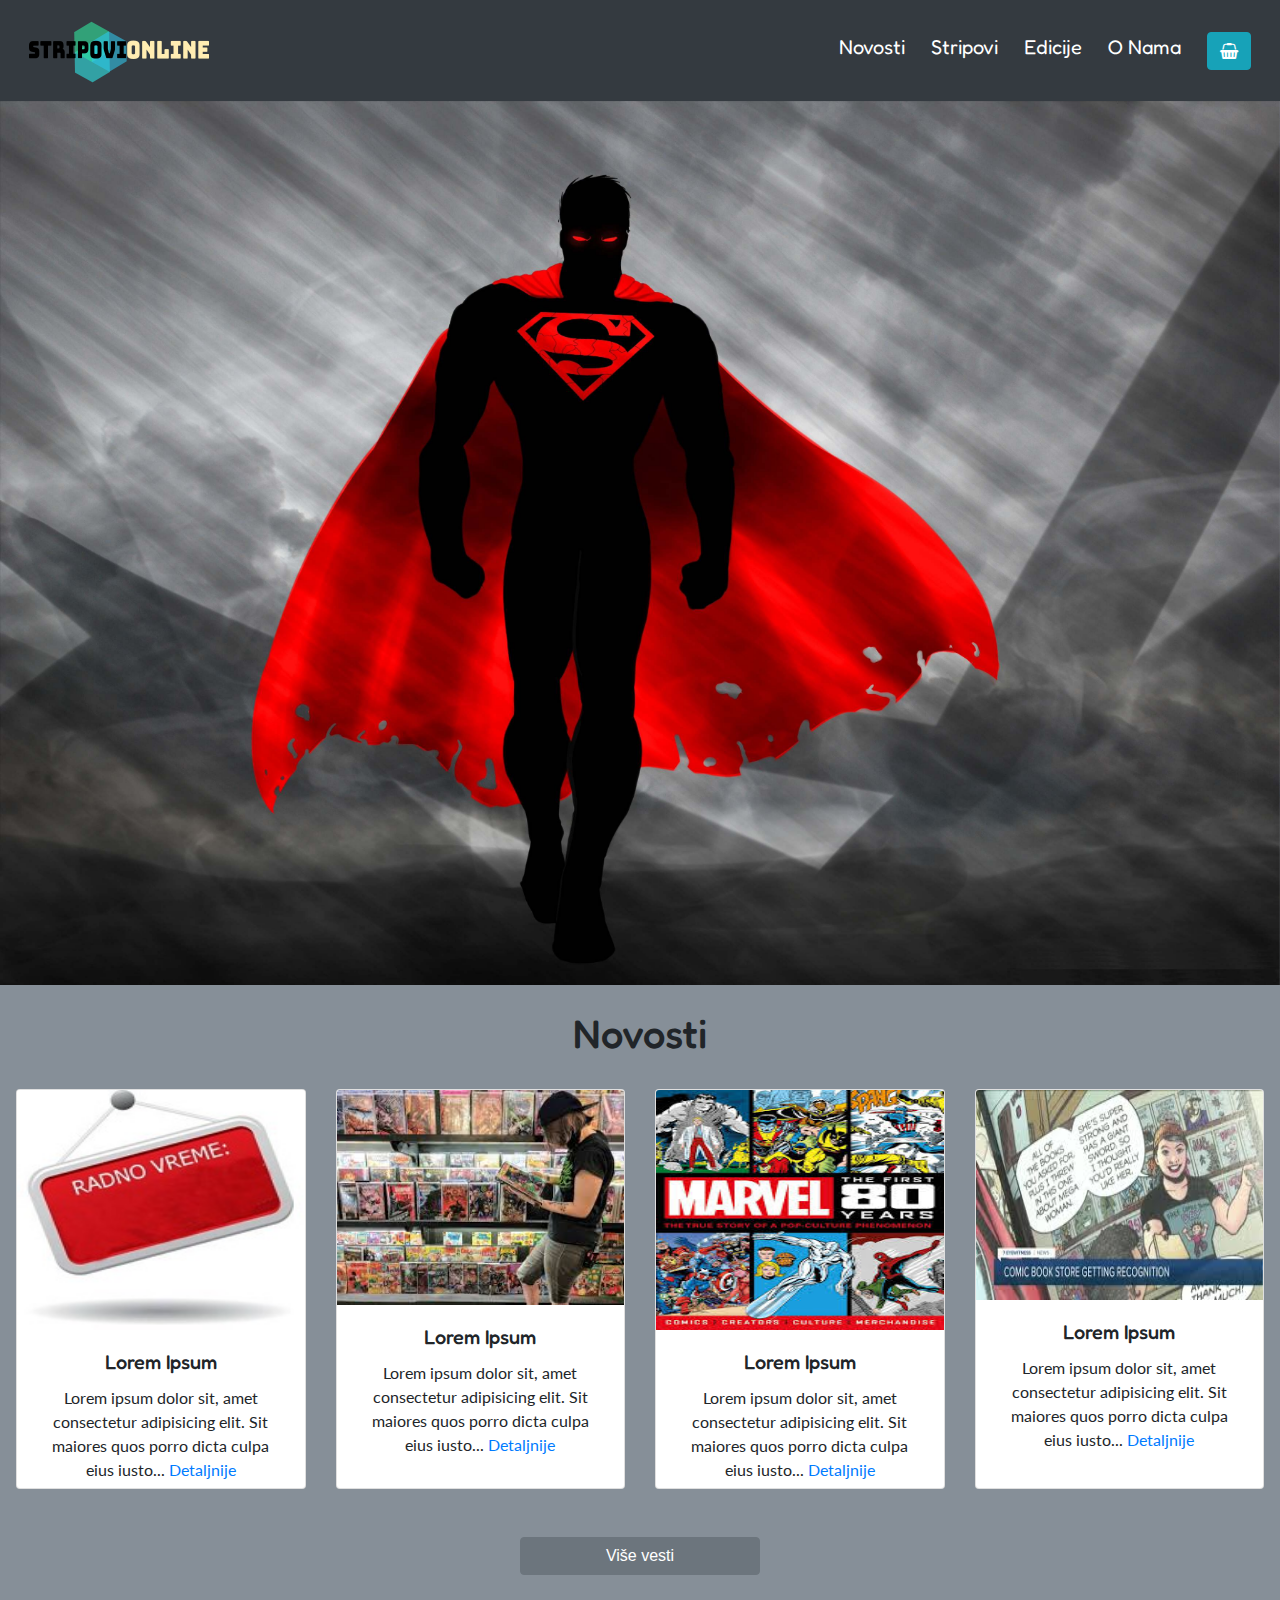
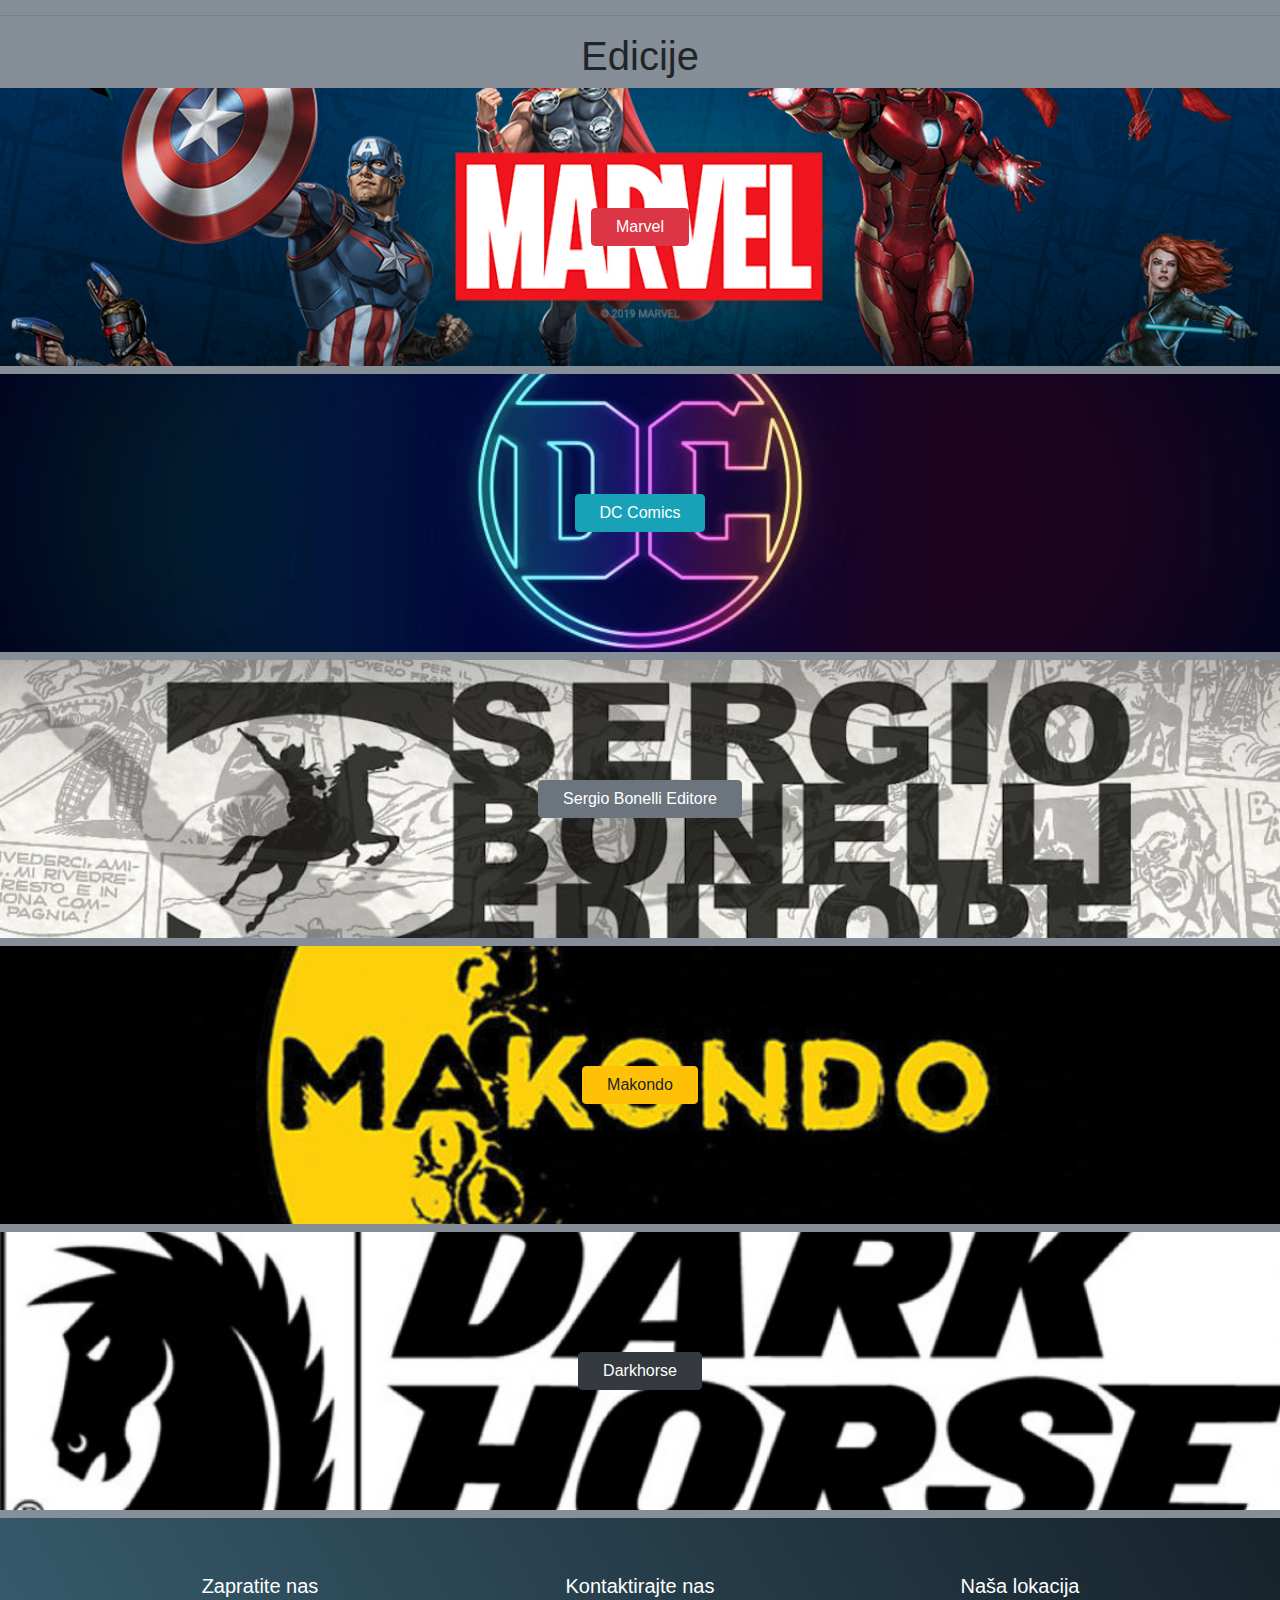
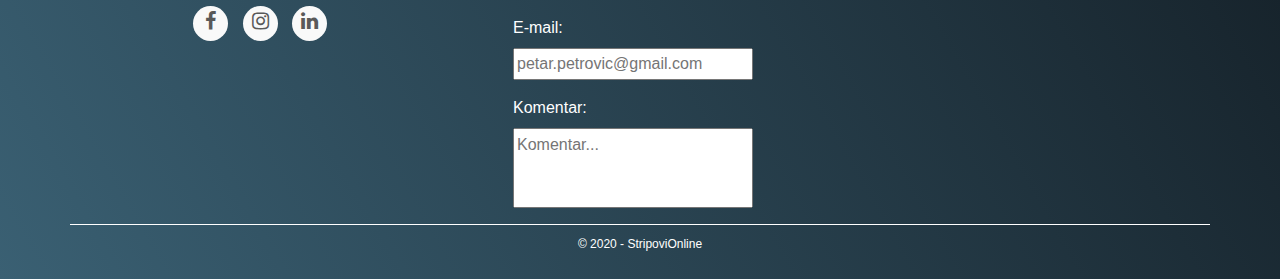
==== commit 41adafa7: "Izmene7" ====
--- a/index.html
+++ b/index.html
@@ -99,7 +99,7 @@
                 <div class="card-body">
                     <h5 class="card-title">Lorem Ipsum</h5>
                     <p>Lorem ipsum dolor sit, amet consectetur adipisicing elit. Sit maiores quos porro dicta culpa eius
-                        iusto... <a href="vesti.html">Detaljnije</a></p>
+                        iusto... <a href="novosti.html">Detaljnije</a></p>
                 </div>
             </div>
             <div class="card" style="height: 25em;">
@@ -121,26 +121,27 @@
         </div>
         <div class="row">
             <div class="col-md-12">
-                <a href="vesti.html" class="btn btn-secondary my-4" role="button" style="width:15em">Više vesti</a>
+                <a href="vesti.html" class="btn btn-secondary my-4" role="button" style="width:15em">Više vesti</a><hr>
             </div>
         </div>
         <section class="edicijeindex">
-            <div id="marvel" class="overlay-inner py-5 my-2">
-                <div class="container py-lg-5 py-sm-4">
-                    <div>
-                        <a href="https://www.marvel.com/" class="btn btn-danger my-4 px-4"
+            <h1>Edicije</h1>
+            <div id="marvelind" class="overlay-inner py-5 my-2">
+                <div class="container py-lg-5 py-sm-4">
+                    <div>
+                        <a href="edicije.html#marvel" class="btn btn-danger my-4 px-4"
                             role="button">Marvel</a>
                     </div>
                 </div>
             </div>
-            <div id="dc" class="overlay-inner py-5 my-2">
-                <div class="container py-lg-5 py-sm-4">
-                    <div>
-                        <a href="https://www.dccomics.com/" class="btn btn-info my-4 px-4" role="button">DC Comics</a>
-                    </div>
-                </div>
-            </div>
-            <div id="bonelli" class="overlay-inner py-5 my-2">
+            <div id="dcind" class="overlay-inner py-5 my-2">
+                <div class="container py-lg-5 py-sm-4">
+                    <div>
+                        <a href="edicije.html#" class="btn btn-info my-4 px-4" role="button">DC Comics</a>
+                    </div>
+                </div>
+            </div>
+            <div id="bonelliind" class="overlay-inner py-5 my-2">
                 <div class="container py-lg-5 py-sm-4">
                     <div>
                         <a href="https://www.sergiobonelli.it/" class="btn btn-secondary my-4 px-4"
@@ -148,7 +149,7 @@
                     </div>
                 </div>
             </div>
-            <div id="makondo" class="overlay-inner py-5 my-2">
+            <div id="makondoind" class="overlay-inner py-5 my-2">
                 <div class="container py-lg-5 py-sm-4">
                     <div>
                         <a href="https://www.makondo.rs/" class="btn btn-warning my-4 px-4"
@@ -156,7 +157,7 @@
                     </div>
                 </div>
             </div>
-            <div id="darkhorse" class="overlay-inner py-5 my-2">
+            <div id="darkhorseind" class="overlay-inner py-5 my-2">
                 <div class="container py-lg-5 py-sm-4">
                     <div>
                         <a href="https://www.darkhorse.com/" class="btn btn-dark my-4 px-4"
--- a/style.css
+++ b/style.css
@@ -166,27 +166,29 @@
 
 /*Index Edicije*/
 
-#marvel{
+.edicijeindex 
+
+#marvelind{
     background: url('slike/marvel.jpg') center center/cover no-repeat;
     background-size: cover;
 }
 
-#bonelli{
+#bonelliind{
     background: url('slike/bonelli.jpg') center top/cover no-repeat;
     background-size: cover;
 }
 
-#dc{
+#dcind{
     background: url('slike/DC.jpg') center center/cover no-repeat;
     background-size: cover;
 }
 
-#darkhorse{
+#darkhorseind{
     background: url('slike/darkhorse.png') center center/cover no-repeat;
     background-size: cover;
 }
 
-#makondo{
+#makondoind{
     background: url('slike/makondo.jpg') center center/cover no-repeat;
     background-size: cover;
 }
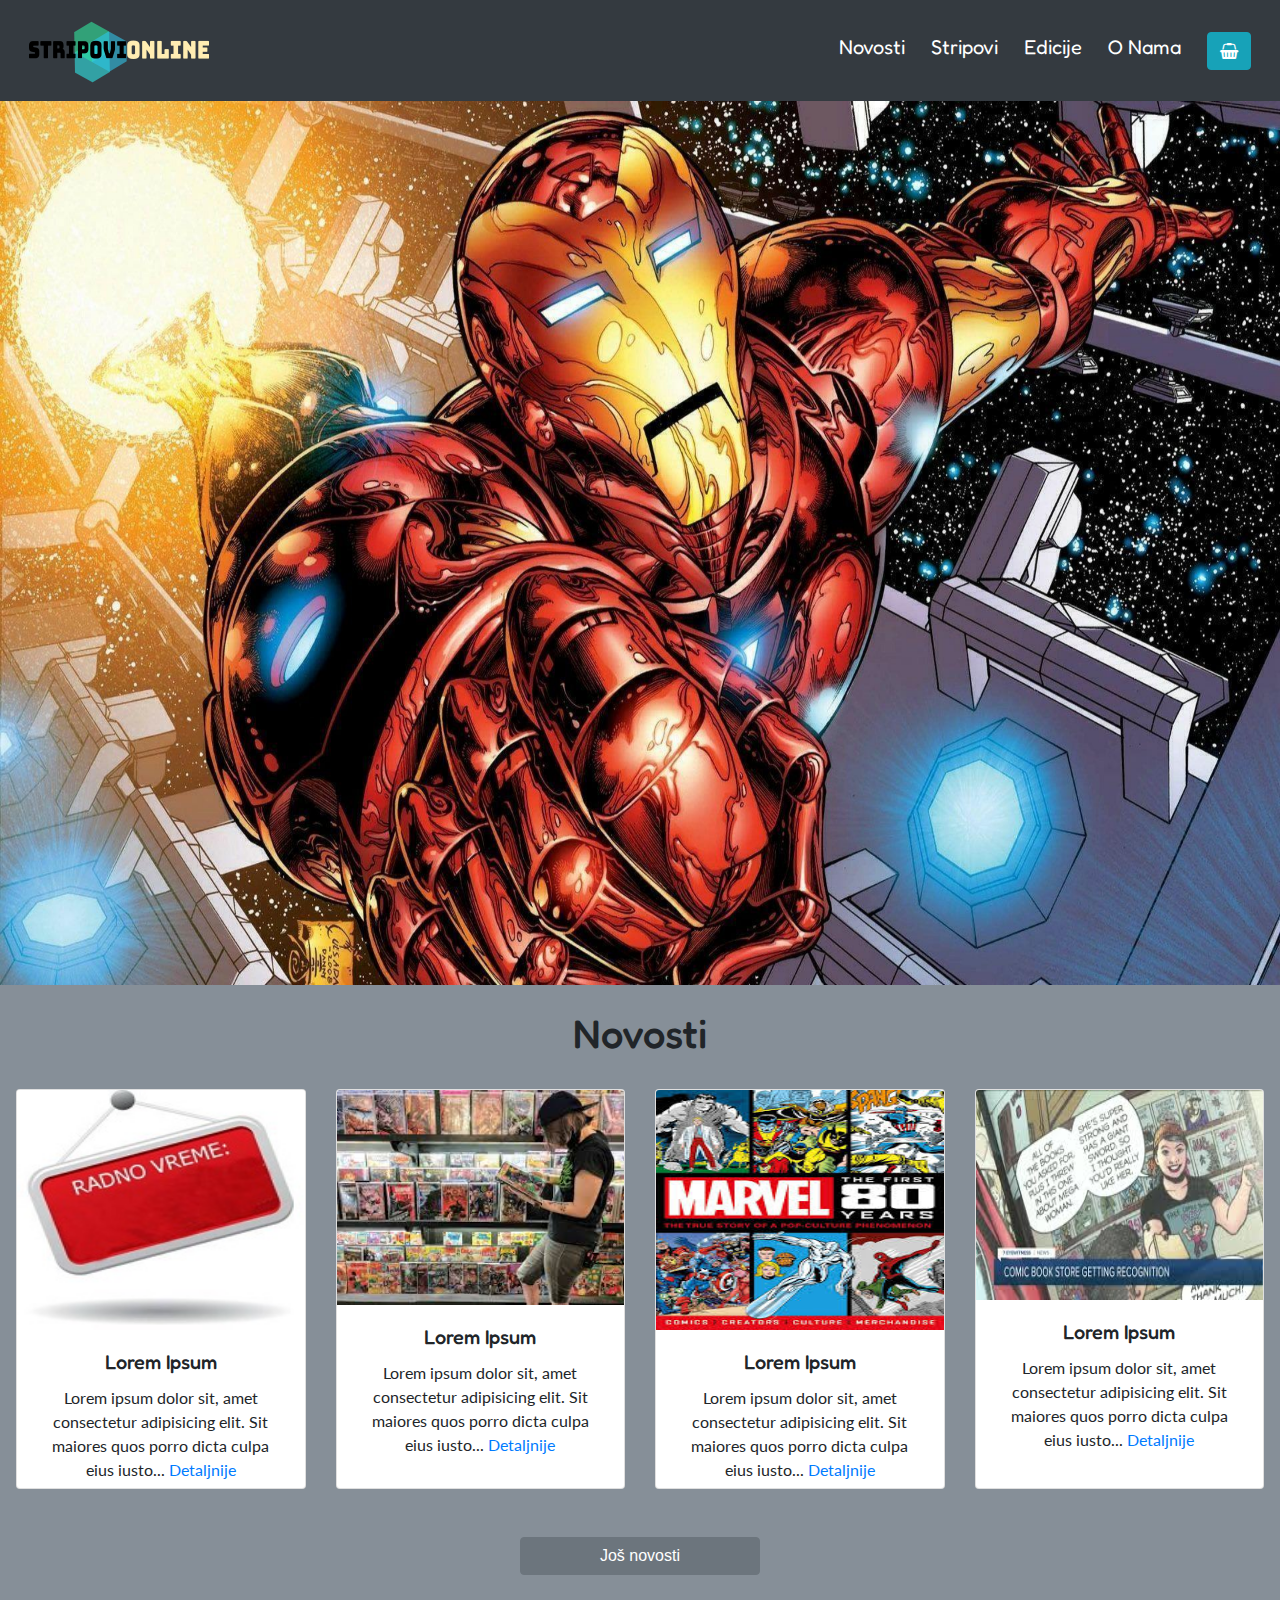
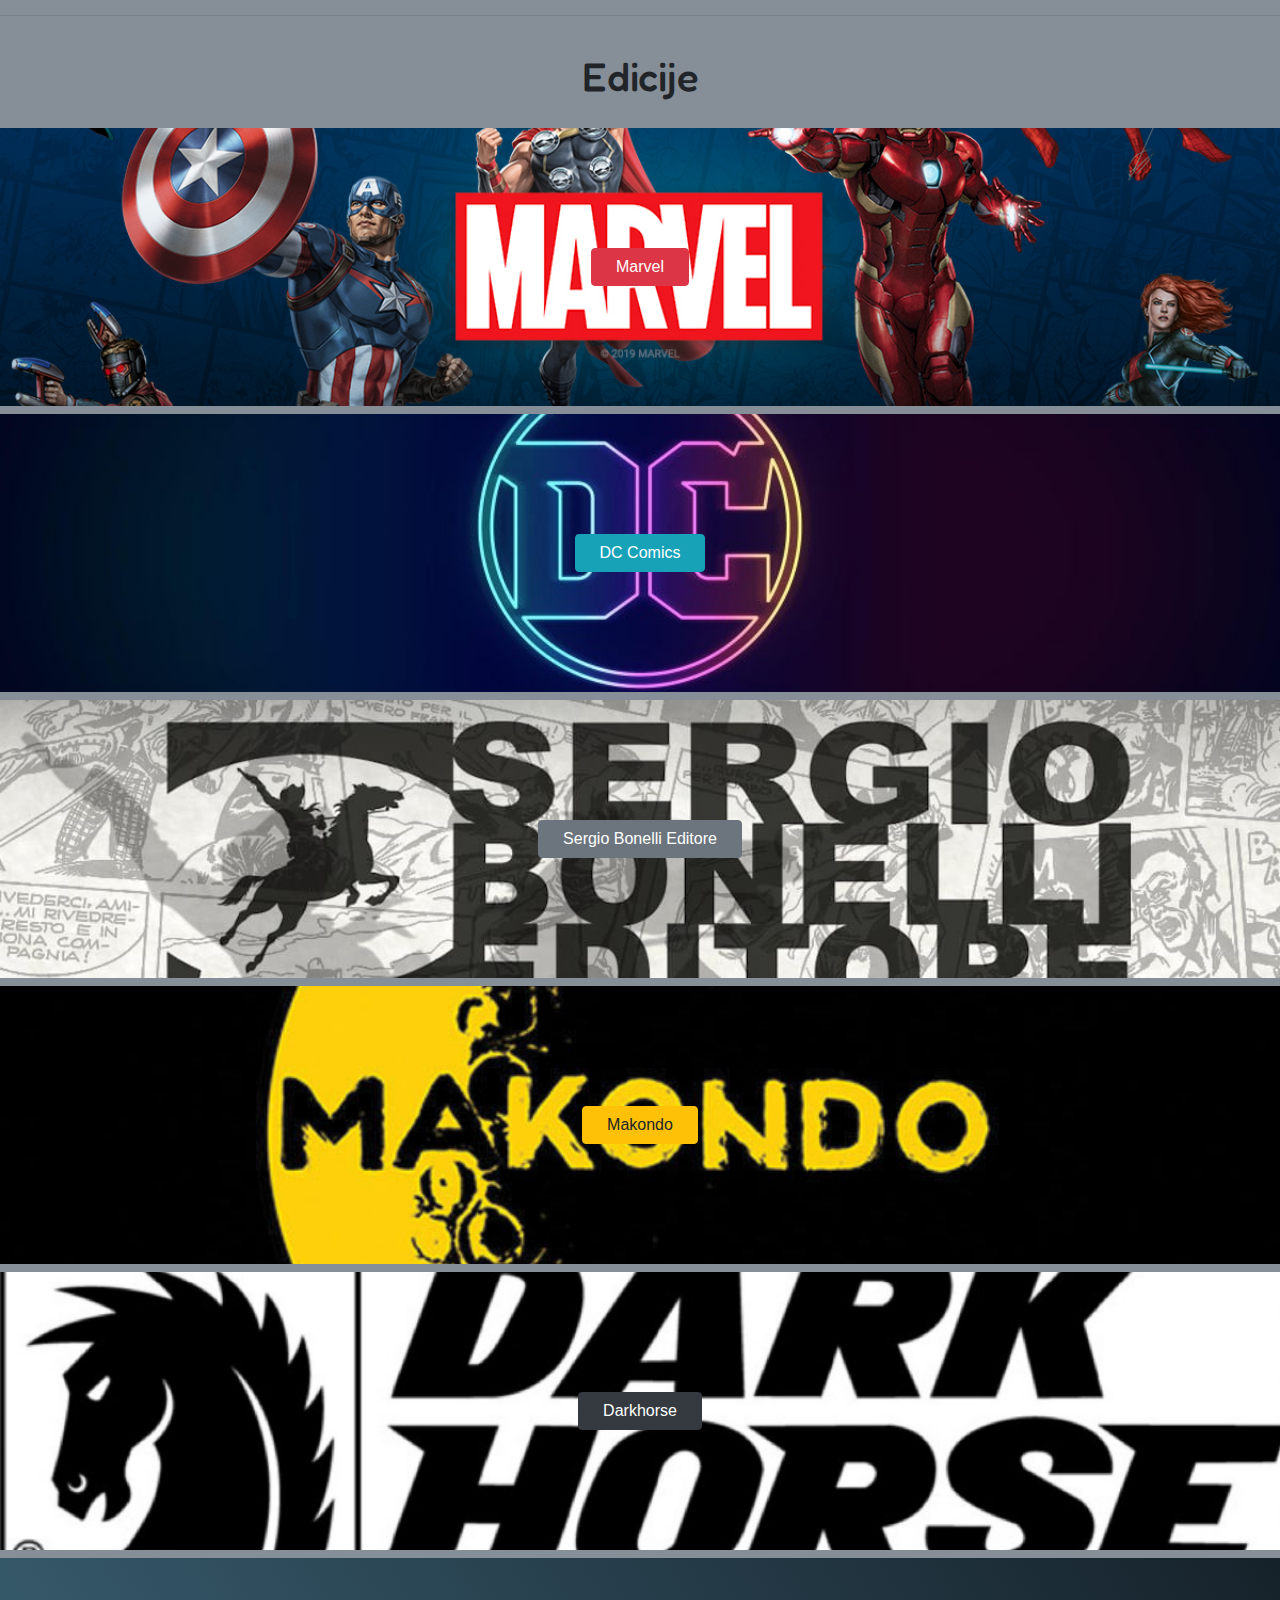
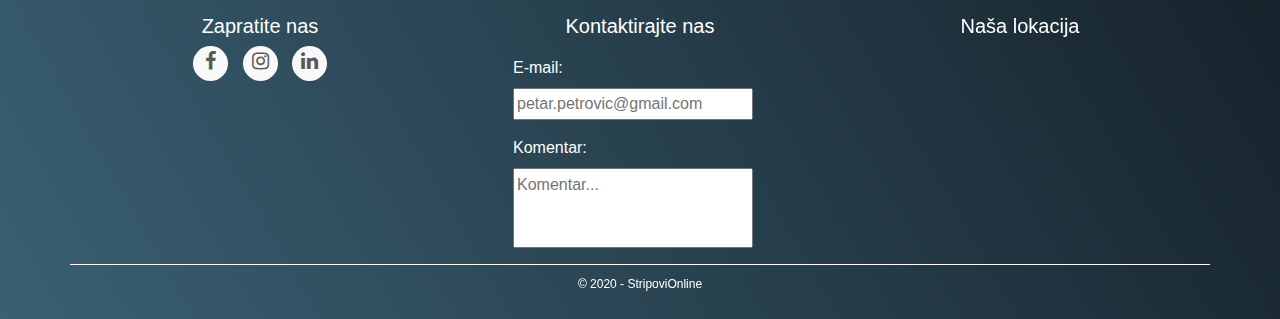
==== commit cd8bd1f5: "Izmene8" ====
--- a/index.html
+++ b/index.html
@@ -55,13 +55,17 @@
         </div>
     </nav>
     <div class="container-fluid pl-0 pr-0" style="text-align: center;">
-        <div id="demo" class="carousel slide carousel-fade mb-2" data-ride="carousel">
+        <div id="slider" class="carousel slide carousel-fade mb-2" data-ride="carousel">
             <ul class="carousel-indicators">
-                <li data-target="#demo" data-slide-to="0"></li>
-                <li data-target="#demo" data-slide-to="1"></li>
-                <li data-target="#demo" data-slide-to="2"></li>
-                <li data-target="#demo" data-slide-to="3"></li>
-                <li data-target="#demo" data-slide-to="4"></li>
+                <li data-target="#slider" data-slide-to="0"></li>
+                <li data-target="#slider" data-slide-to="1"></li>
+                <li data-target="#slider" data-slide-to="2"></li>
+                <li data-target="#slider" data-slide-to="3"></li>
+                <li data-target="#slider" data-slide-to="4"></li>
+                <li data-target="#slider" data-slide-to="5"></li>
+                <li data-target="#slider" data-slide-to="6"></li>
+                <li data-target="#slider" data-slide-to="7"></li>
+                <li data-target="#slider" data-slide-to="8"></li>
             </ul>
             <div class="carousel-inner">
                 <div class="carousel-item active">
@@ -76,10 +80,22 @@
                 <div class="carousel-item">
                     <img src="slike/carousel2.jpg" alt="carousel2">
                 </div>
-            </div>
-            <a class="carousel-control-prev" href="#demo" data-slide="prev">
+                <div class="carousel-item">
+                    <img src="slike/carousel7.png" alt="carousel7">
+                </div>
+                <div class="carousel-item">
+                    <img src="slike/carousel8.webp" alt="carousel8">
+                </div>
+                <div class="carousel-item">
+                    <img src="slike/carousel5.jpg" alt="carousel5">
+                </div>
+                <div class="carousel-item">
+                    <img src="slike/carousel6.jpg" alt="carousel6">
+                </div>
+            </div>
+            <a class="carousel-control-prev" href="#slider" data-slide="prev">
             </a>
-            <a class="carousel-control-next" href="#demo" data-slide="next">
+            <a class="carousel-control-next" href="#slider" data-slide="next">
             </a>
         </div>
         <div id="novostiid">
@@ -91,7 +107,7 @@
                 <div class="card-body">
                     <h5 class="card-title">Lorem Ipsum</h5>
                     <p>Lorem ipsum dolor sit, amet consectetur adipisicing elit. Sit maiores quos porro dicta culpa eius
-                        iusto... <a href="vesti.html">Detaljnije</a></p>
+                        iusto... <a href="novosti.html">Detaljnije</a></p>
                 </div>
             </div>
             <div class="card" style="height: 25em;">
@@ -107,7 +123,7 @@
                 <div class="card-body">
                     <h5 class="card-title">Lorem Ipsum</h5>
                     <p>Lorem ipsum dolor sit, amet consectetur adipisicing elit. Sit maiores quos porro dicta culpa eius
-                        iusto... <a href="vesti.html">Detaljnije</a></p>
+                        iusto... <a href="novosti.html">Detaljnije</a></p>
                 </div>
             </div>
             <div class="card" style="height: 25em;">
@@ -115,13 +131,14 @@
                 <div class="card-body">
                     <h5 class="card-title">Lorem Ipsum</h5>
                     <p>Lorem ipsum dolor sit, amet consectetur adipisicing elit. Sit maiores quos porro dicta culpa eius
-                        iusto... <a href="vesti.html">Detaljnije</a></p>
+                        iusto... <a href="novosti.html">Detaljnije</a></p>
                 </div>
             </div>
         </div>
         <div class="row">
             <div class="col-md-12">
-                <a href="vesti.html" class="btn btn-secondary my-4" role="button" style="width:15em">Više vesti</a><hr>
+                <a href="novosti.html" class="btn btn-secondary my-4" role="button" style="width:15em">Još novosti</a>
+                <hr>
             </div>
         </div>
         <section class="edicijeindex">
@@ -129,8 +146,7 @@
             <div id="marvelind" class="overlay-inner py-5 my-2">
                 <div class="container py-lg-5 py-sm-4">
                     <div>
-                        <a href="edicije.html#marvel" class="btn btn-danger my-4 px-4"
-                            role="button">Marvel</a>
+                        <a href="edicije.html#marvel" class="btn btn-danger my-4 px-4" role="button">Marvel</a>
                     </div>
                 </div>
             </div>
@@ -144,28 +160,30 @@
             <div id="bonelliind" class="overlay-inner py-5 my-2">
                 <div class="container py-lg-5 py-sm-4">
                     <div>
-                        <a href="https://www.sergiobonelli.it/" class="btn btn-secondary my-4 px-4"
-                            role="button">Sergio Bonelli Editore</a>
+                        <a href="https://en.sergiobonelli.it/" class="btn btn-secondary my-4 px-4" role="button">Sergio
+                            Bonelli Editore</a>
                     </div>
                 </div>
             </div>
             <div id="makondoind" class="overlay-inner py-5 my-2">
                 <div class="container py-lg-5 py-sm-4">
                     <div>
-                        <a href="https://www.makondo.rs/" class="btn btn-warning my-4 px-4"
-                            role="button">Makondo</a>
+                        <a href="https://www.makondo.rs/" class="btn btn-warning my-4 px-4" role="button">Makondo</a>
                     </div>
                 </div>
             </div>
             <div id="darkhorseind" class="overlay-inner py-5 my-2">
                 <div class="container py-lg-5 py-sm-4">
                     <div>
-                        <a href="https://www.darkhorse.com/" class="btn btn-dark my-4 px-4"
-                            role="button">Darkhorse</a>
+                        <a href="https://www.darkhorse.com/" class="btn btn-dark my-4 px-4" role="button">Darkhorse</a>
                     </div>
                 </div>
             </div>
         </section>
+    </div>
+    <div class="backtotop">
+        <a href="#" class="btn btn-info btn-md back-to-top" role="button"><i class="fa fa-angle-up"
+                aria-hidden="true"></i></i></a>
     </div>
     <footer class="mainfooter" role="contentinfo">
         <div class="footer-middle">
@@ -174,13 +192,13 @@
                     <div class="col-md-4 socials">
                         <h5>Zapratite nas</h5>
                         <ul class="social-network social-circle">
-                            <li><a href="www.facebook.com" class="icoFacebook" title="Facebook"><i
+                            <li><a href="https://www.facebook.com/" class="icoFacebook" title="Facebook"><i
                                         class="fa fa-facebook"></i></a>
                             </li>
-                            <li><a href="www.instagram.com" class="icoInstagram" title="Instagram"><i
+                            <li><a href="https://www.instagram.com/" class="icoInstagram" title="Instagram"><i
                                         class="fa fa-instagram"></i></a>
                             </li>
-                            <li><a href="www.linkedin.com" class="icoLinkedin" title="Linkedin"><i
+                            <li><a href="https://www.linkedin.com/" class="icoLinkedin" title="Linkedin"><i
                                         class="fa fa-linkedin"></i></a>
                             </li>
                         </ul>
--- a/style.css
+++ b/style.css
@@ -166,7 +166,10 @@
 
 /*Index Edicije*/
 
-.edicijeindex 
+.edicijeindex>h1{
+    font-family: 'Fredoka One', cursive;
+    padding: 0.5em;
+}
 
 #marvelind{
     background: url('slike/marvel.jpg') center center/cover no-repeat;
@@ -215,9 +218,13 @@
     height: 38px;
     width: 60px;
     display: none;
-    margin-bottom: -10px;
-}
-
+    font-size: 250px;
+
+}
+
+.fa-angle-up{
+    font-size: 250px;
+}
 /*Footer*/
 
 .footer-middle {
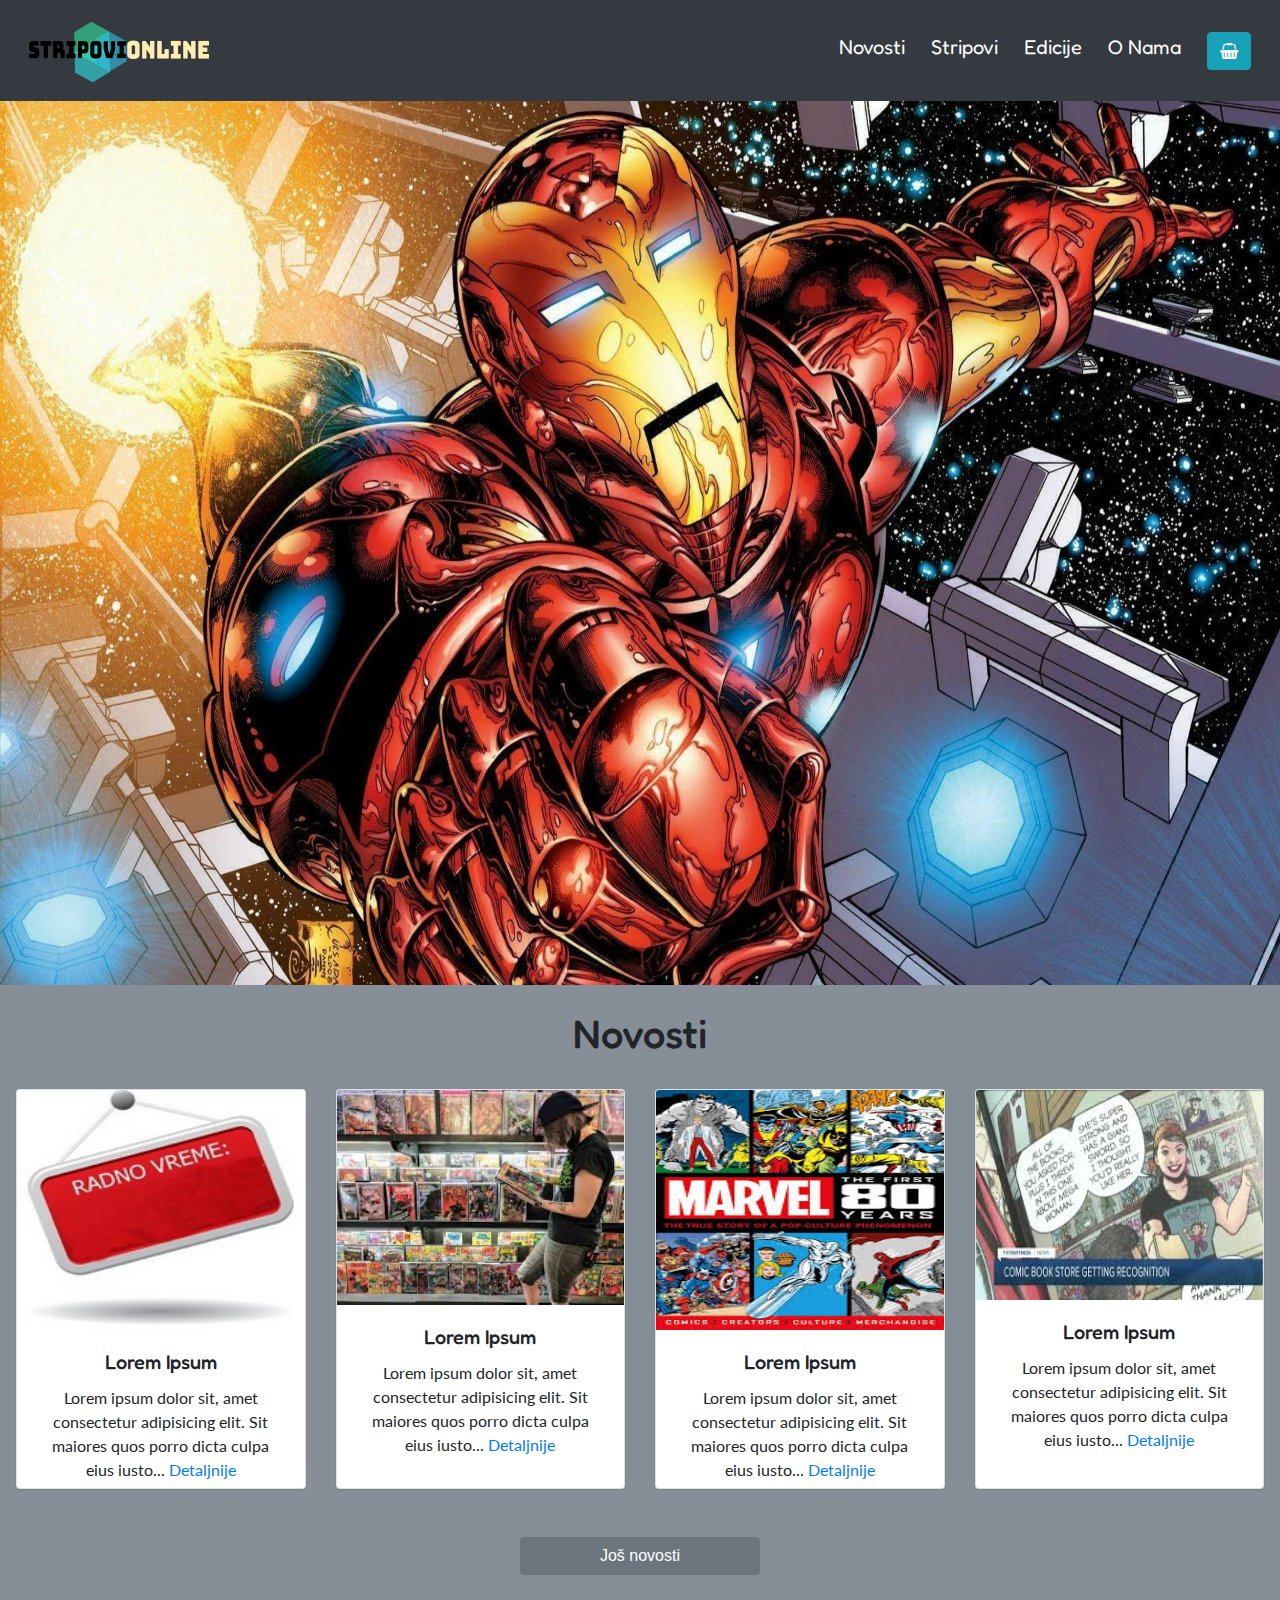
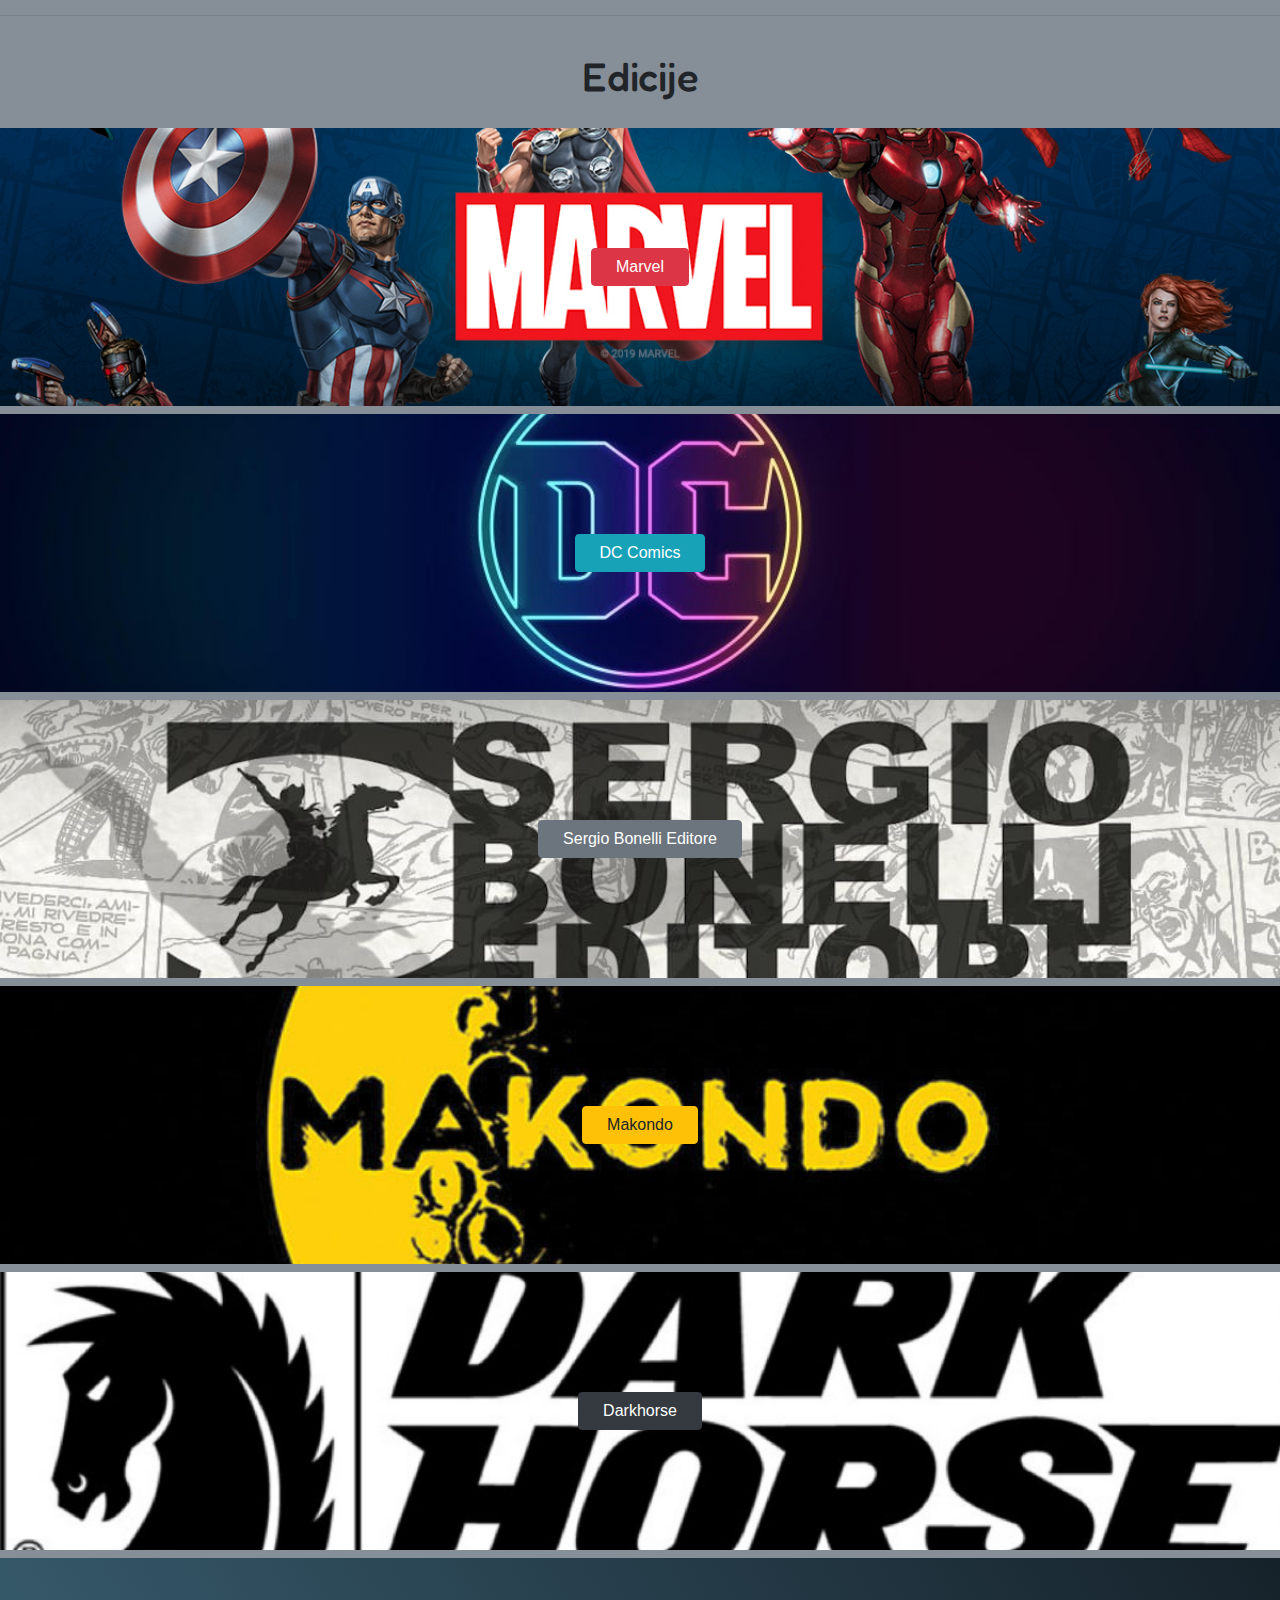
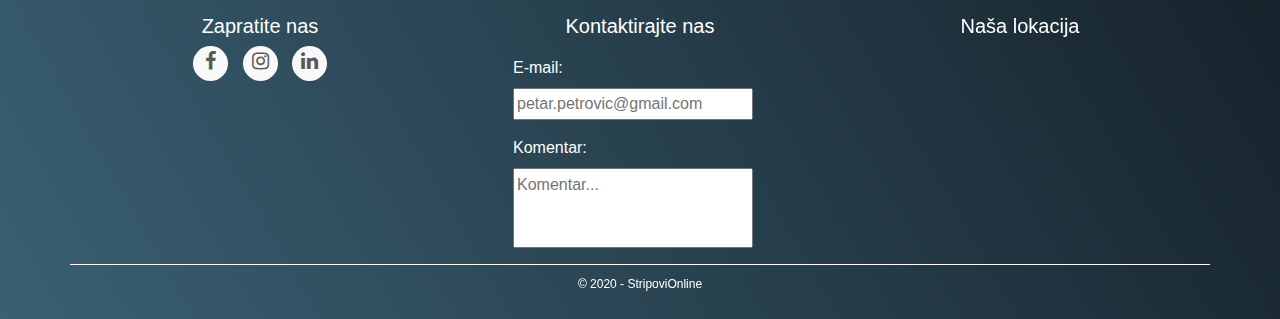
==== commit b76b4148: "Izmene9" ====
--- a/index.html
+++ b/index.html
@@ -180,10 +180,8 @@
                 </div>
             </div>
         </section>
-    </div>
-    <div class="backtotop">
-        <a href="#" class="btn btn-info btn-md back-to-top" role="button"><i class="fa fa-angle-up"
-                aria-hidden="true"></i></i></a>
+        <a id="back-to-top" href="#" class="mr-m2b btn btn-primary btn-lg back-to-top" role="button"><i
+                class="fas fa-arrow-up"></i></a>
     </div>
     <footer class="mainfooter" role="contentinfo">
         <div class="footer-middle">
--- a/style.css
+++ b/style.css
@@ -155,14 +155,47 @@
     padding-bottom: 1em;
 }
 
-.card:hover {
-    box-shadow: 55px 55px 55px 55px rgba(0, 0, 0, 0.3);
-    transition: 375ms;
-}
+.card {
+    position: relative;
+    display: inline-block;
+    width: 100px;
+    height: 100px;
+    background-color: #fff;
+    border-radius: 5px;
+    box-shadow: 0 1px 2px rgba(0, 0, 0, 0.1);
+    border-radius: 5px;
+    -webkit-transition: all 0.6s cubic-bezier(0.165, 0.84, 0.44, 1);
+    transition: all 0.6s cubic-bezier(0.165, 0.84, 0.44, 1);
+  }
+
+.card::after {
+    content: "";
+    border-radius: 5px;
+    position: absolute;
+    z-index: -1;
+    top: 0;
+    left: 0;
+    width: 100%;
+    height: 100%;
+    box-shadow: 0 5px 15px rgba(0, 0, 0, 0.3);
+    opacity: 0;
+    -webkit-transition: all 0.6s cubic-bezier(0.165, 0.84, 0.44, 1);
+    transition: all 0.6s cubic-bezier(0.165, 0.84, 0.44, 1);
+  }
+
+  .card:hover {
+    -webkit-transform: scale(1.25, 1.25);
+    transform: scale(1.05, 1.05);
+  }
+  
+  .container-fluid:hover::after {
+      opacity: 1;
+  }
 
 #novostiid>h1{
     font-family: 'Fredoka One', cursive;
 }
+
 
 /*Index Edicije*/
 
@@ -213,13 +246,9 @@
 
 .back-to-top {
     position: fixed;
-    bottom: 35px;
+    bottom: 25px;
     right: 25px;
-    height: 38px;
-    width: 60px;
     display: none;
-    font-size: 250px;
-
 }
 
 .fa-angle-up{
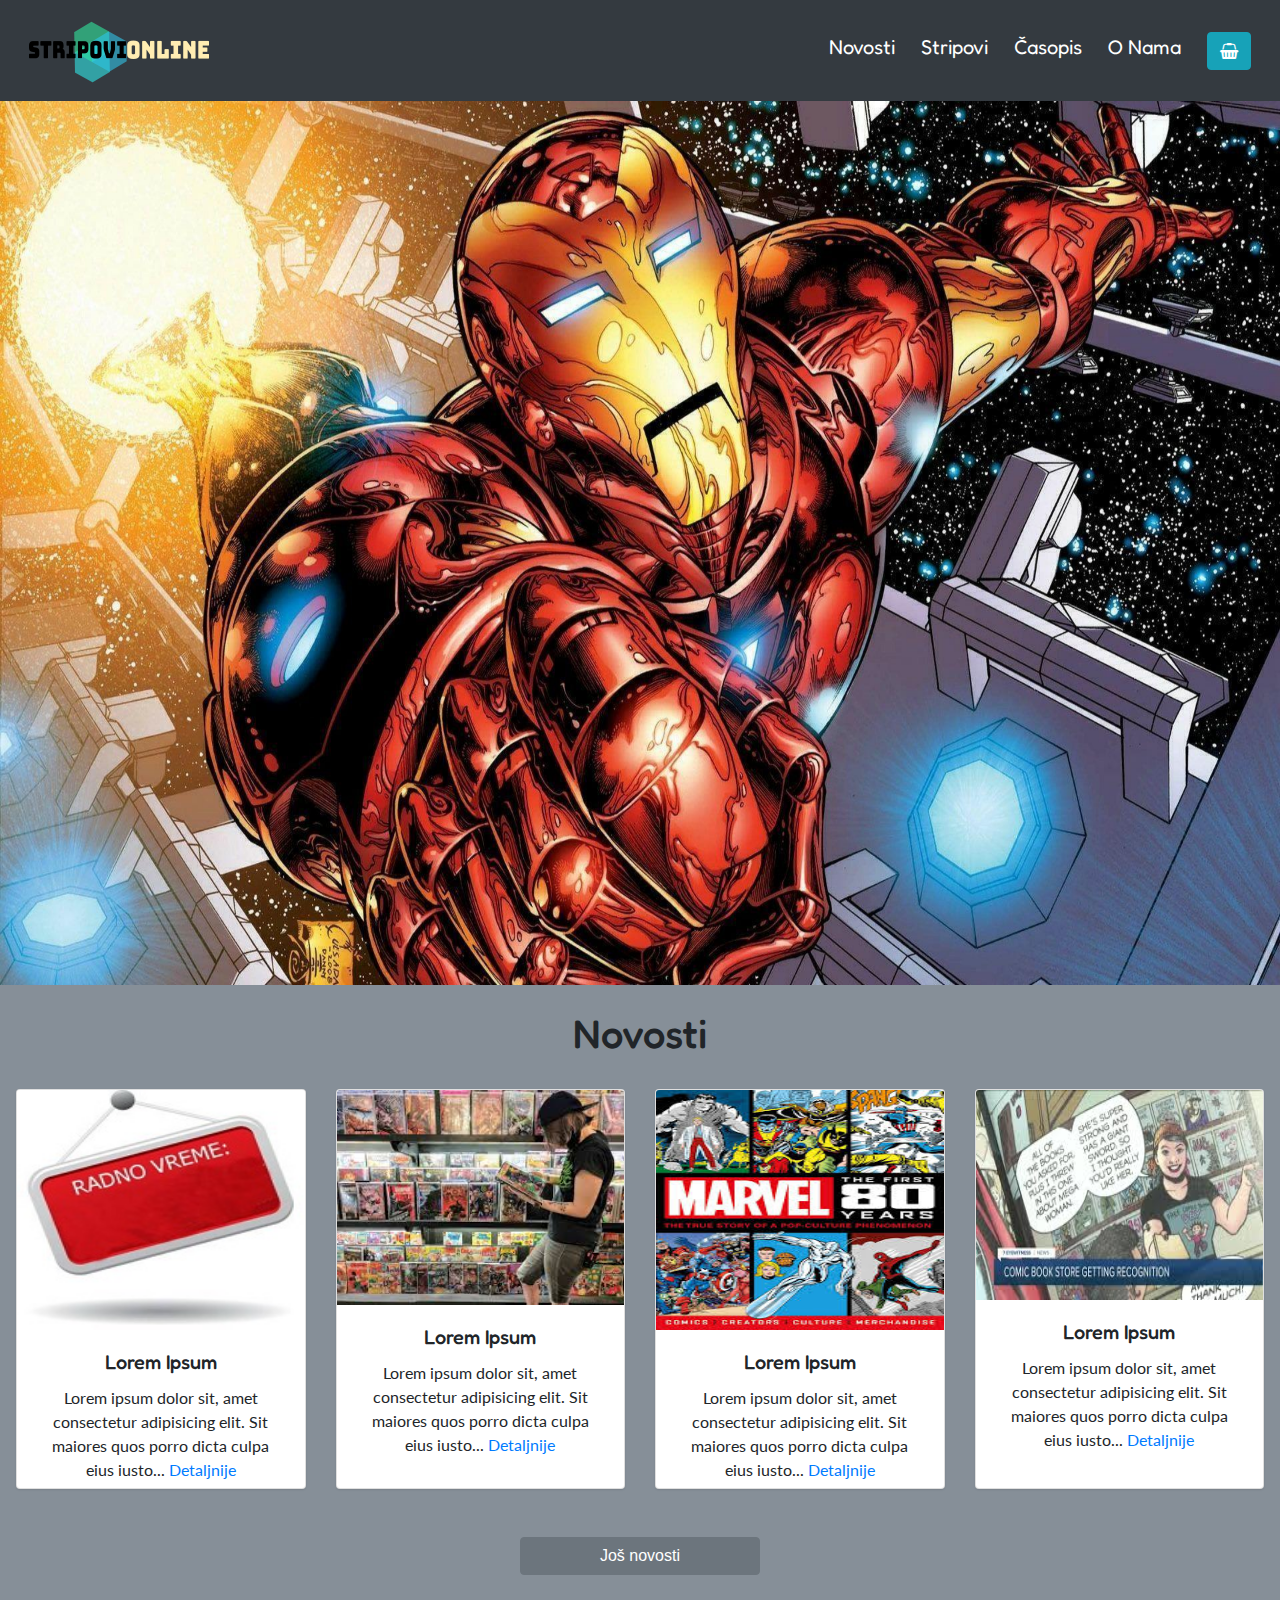
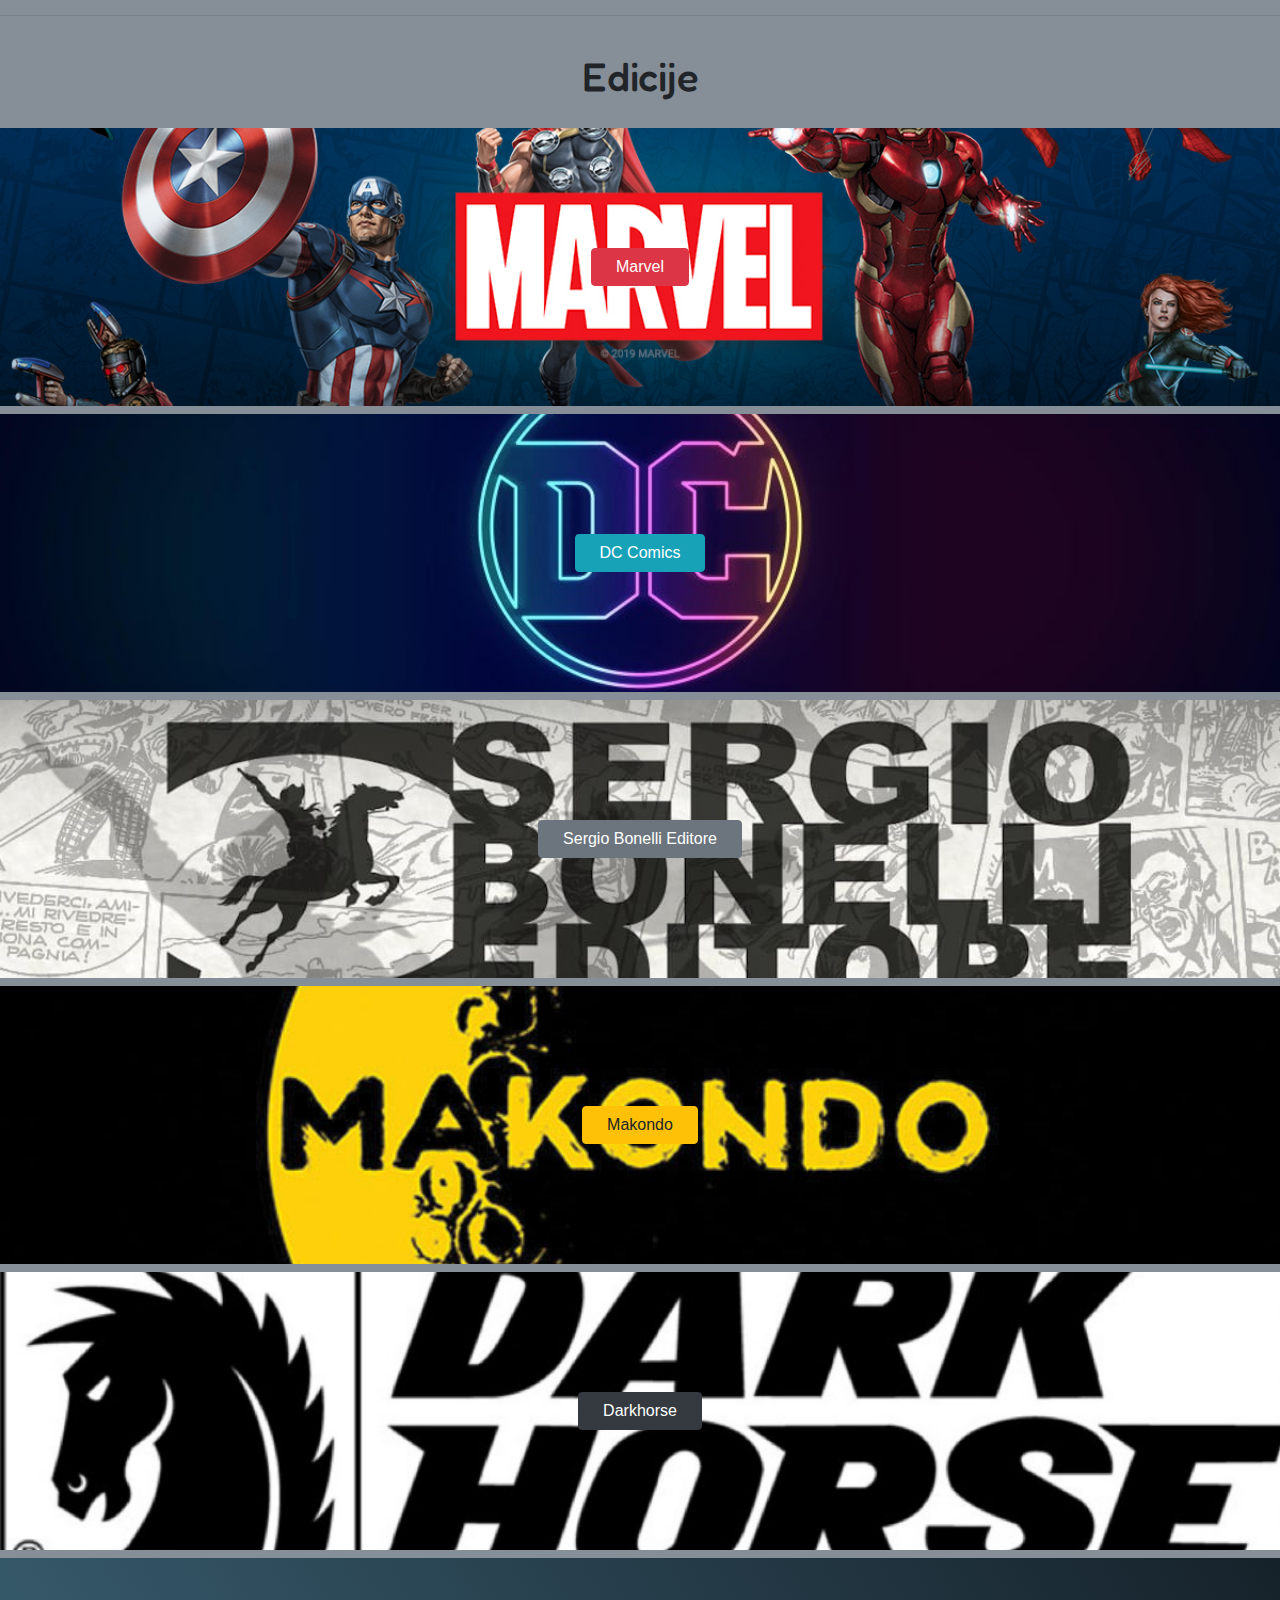
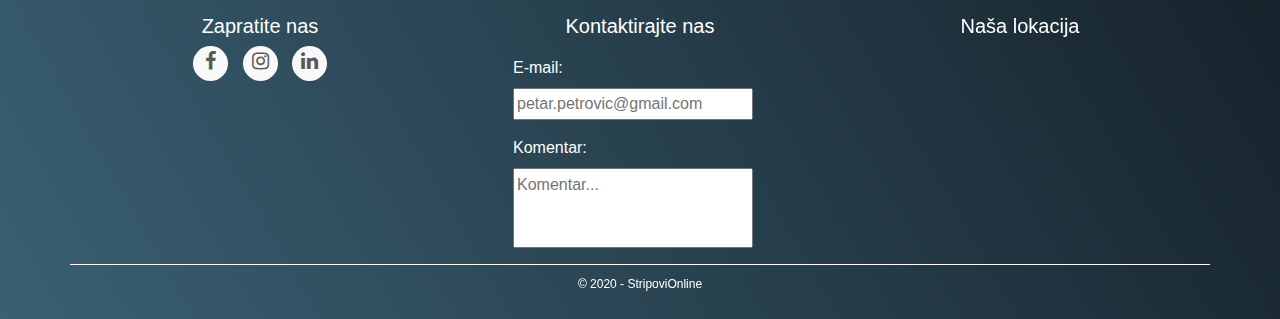
==== commit b1bc9441: "Sitnije izmene" ====
--- a/index.html
+++ b/index.html
@@ -35,7 +35,7 @@
                             class="sr-only"></span></a>
                 </li>
                 <li class="nav-item active ">
-                    <a class="nav-link efekat" href="edicije.html" style="color: white;">Edicije<span
+                    <a class="nav-link efekat" href="casopis.html" style="color: white;">Časopis<span
                             class="sr-only"></span></a>
                 </li>
                 <li class="nav-item active ">
@@ -153,7 +153,7 @@
             <div id="dcind" class="overlay-inner py-5 my-2">
                 <div class="container py-lg-5 py-sm-4">
                     <div>
-                        <a href="edicije.html#" class="btn btn-info my-4 px-4" role="button">DC Comics</a>
+                        <a href="dccomics.com" class="btn btn-info my-4 px-4" role="button">DC Comics</a>
                     </div>
                 </div>
             </div>
